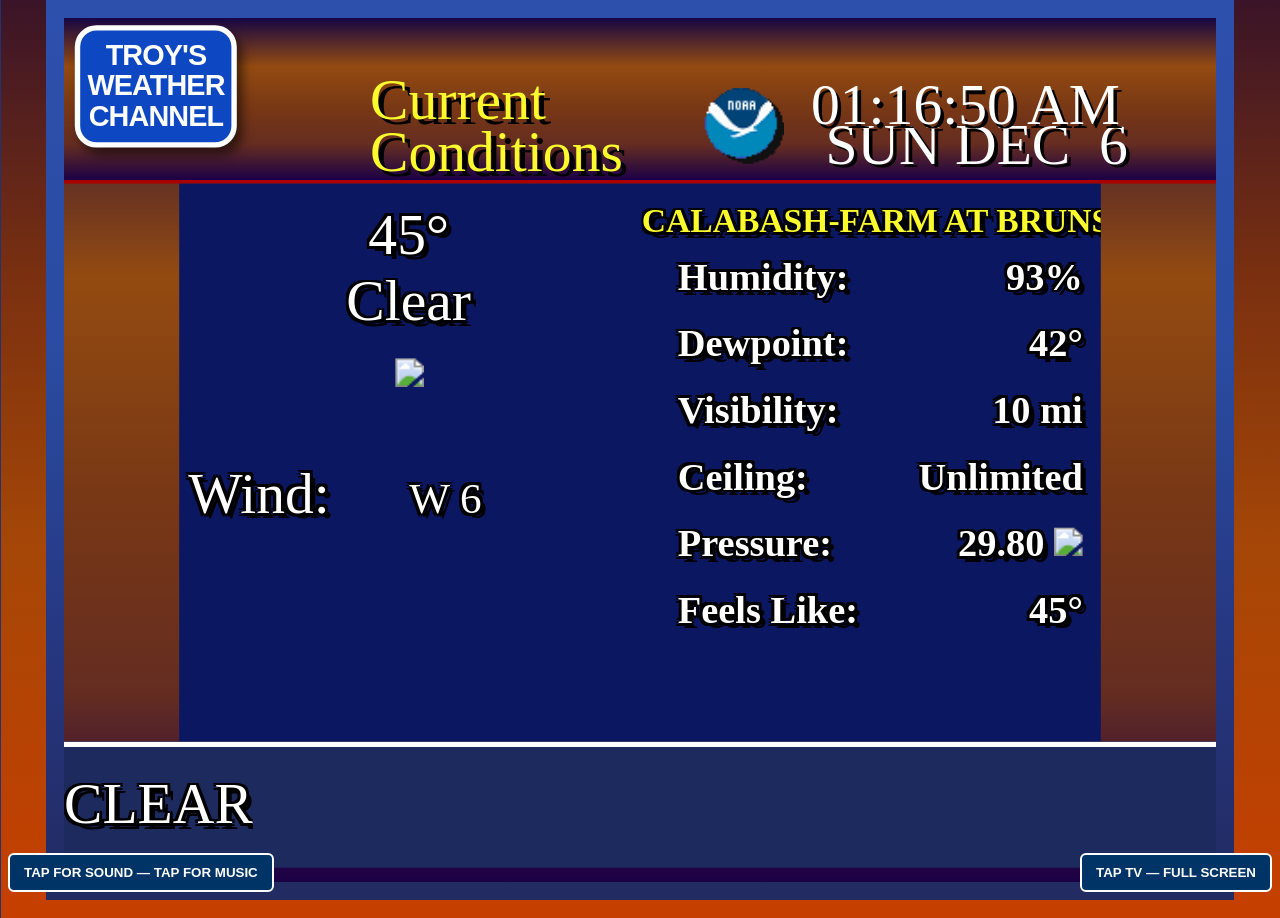
==== 4000-exact/index.html @ f4cda6a6 "Channel/Intl/stream + Battaglia refresh run 1289" ====
<!DOCTYPE html>

<html lang="en" xmlns="http://www.w3.org/1999/xhtml">

<head>
  <meta charset="utf-8" />
  <title>WeatherStar 4000+ International</title>
  <meta name="description" content="Web based WeatherStar 4000 simulator that reports current and forecast weather conditions plus a few extras!" />
  <meta name="keywords" content="WeatherStar 4000+" />
  <meta name="author" content="Michael Wood" />
  <meta name="application-name" content="WeatherStar 4000+ International" />
  <meta name="viewport" content="width=device-width,initial-scale=1">
  <meta name="apple-mobile-web-app-capable" content="yes" />
  <meta name="apple-mobile-web-app-status-bar-style" content="black-translucent" />
  <meta name="mobile-web-app-capable" content="yes" />
  <meta name="theme-color" content="#0B1861" />
  <link rel="manifest" href="manifest.json" />
  <link rel="icon" href="images/Logo192.png" />
  <script async defer src="https://buttons.github.io/buttons.js"></script>
  
  <!-- Leaflet -->
  <link rel="stylesheet" href="https://unpkg.com/leaflet@1.9.4/dist/leaflet.css"
     integrity="sha256-p4NxAoJBhIIN+hmNHrzRCf9tD/miZyoHS5obTRR9BMY="
  crossorigin=""/>
  <script src="https://unpkg.com/leaflet@1.9.4/dist/leaflet.js"
    integrity="sha256-20nQCchB9co0qIjJZRGuk2/Z9VM+kNiyxNV1lvTlZBo="
    crossorigin="">
      window.leaflet = L;
  </script>

  
  <link rel="stylesheet" type="text/css" href="styles/main.css?v=1251" />
  <script type="text/javascript" src="scripts/vendor/auto/jquery.js"></script>
  <script type="text/javascript" src="scripts/vendor/jquery.autocomplete.min.js"></script>
  <script type="text/javascript" src="scripts/vendor/auto/nosleep.js"></script>
  <script type="text/javascript" src="scripts/vendor/auto/swiped-events.js"></script>
  <script type="text/javascript" src="scripts/vendor/auto/suncalc.js"></script>
  <script type="module" src="scripts/modules/hazards.mjs"></script>
  <script type="module" src="scripts/modules/currentweatherscroll.mjs?v=precip21"></script>
  <script type="module" src="scripts/modules/currentweather.mjs?v=precip21"></script>
  <script type="module" src="scripts/modules/customweatherstation.mjs?v=windrule16"></script>
  <script type="module" src="scripts/modules/almanac.mjs"></script>
  <script type="module" src="scripts/modules/icons.mjs?v=skyicons-fair"></script>
  <script type="module" src="scripts/modules/extendedforecast.mjs?v=clearsunny23"></script>
  <script type="module" src="scripts/modules/hourly-graph.mjs"></script>
  <script type="module" src="scripts/modules/marine-forecast.mjs"></script>
  <script type="module" src="scripts/modules/aqi-forecast.mjs"></script>
  <script type="module" src="scripts/modules/hourly.mjs"></script>
  <script type="module" src="scripts/modules/latestobservations.mjs?v=lo-swaps2"></script>
  <script type="module" src="scripts/modules/localforecast.mjs?v=oneperpage23"></script>
  <script type="module" src="scripts/modules/radar.mjs"></script>
  <script type="module" src="scripts/modules/regionalforecast.mjs?v=calm2"></script>
  <script type="module" src="scripts/modules/travelforecast.mjs"></script>
  <script type="module" src="scripts/modules/progress.mjs"></script>
  <script type="module" src="scripts/modules/radar.mjs"></script>
  <script type="module" src="scripts/modules/settings.mjs"></script>
	<script type="module" src="scripts/index.mjs"></script>
	<!-- <script type="text/javascript" src="scripts/custom.js"></script> -->
  <!-- data -->
  <script type="text/javascript" src="scripts/data/travelcities.js"></script>
  <script type="text/javascript" src="scripts/data/regionalcities.js?v=calabash1"></script>
  <script type="text/javascript" src="scripts/data/stations.js"></script>

  <!-- <script type="text/javascript" src="scripts/custom.js"></script> -->

  

<!-- TICKER-LABEL-FIX -->
<style>
/* UPSTREAM FONTS: same original Star4000 families, from the upstream
   Pages site, since fonts/ was not pushed to Pages (binary). */
@font-face{font-family:"Star4000";src:url("https://mwood77.github.io/ws4kp-international/fonts/Star4000.woff") format("woff")}
@font-face{font-family:"Star4000 Large";src:url("https://mwood77.github.io/ws4kp-international/fonts/Star4000%20Large.ttf") format("truetype")}
@font-face{font-family:"Star4000 Extended";src:url("https://mwood77.github.io/ws4kp-international/fonts/Star4000%20Extended.woff") format("woff")}
@font-face{font-family:"Star4000 Small";src:url("https://mwood77.github.io/ws4kp-international/fonts/Star4000%20Small.woff") format("woff")}
@font-face{font-family:"Star4000 Large Compressed";src:url("https://mwood77.github.io/ws4kp-international/fonts/Star4000%20Large%20Compressed.woff") format("woff")}
@font-face{font-family:"Star 4 Radar";src:url("https://mwood77.github.io/ws4kp-international/fonts/Star%204%20Radar.woff") format("woff")}
/* TICKER-LABEL-FIX: full CALABASH-FARM AT BRUNSWICK visible, not clipped at bottom/right */
#txtScrollText{width:100%!important;max-width:none!important;overflow:visible!important;white-space:nowrap!important}
#divTwcBottom,#progress-html .bottom,#container .bottom{overflow:visible!important}
</style>
<!-- TICKER-BLUE -->
<style>
/* TICKER-BLUE: bottom ticker bar blue instead of black, white text */
.weather-display .scroll, .weather-display .scroll .fixed, #divTwcBottom { background: #0a5bd3 !important; color: #fff !important; }
/* TOP-ORANGE: top header bar orange like Troy's screenshot, not blue */
.weather-display .scroll .fixed .text-layer, .weather-display .scroll .fixed .text-content { background: #0a5bd3 !important; color: #fff !important; }
</style>
<!-- HOURLY-GRAPH-BLUE -->
<style>
/* HOURLY-GRAPH-BLUE: hourly graph panel blue */
#hourly-graph-html, .weather-display .main.hourly-graph, .hourly-graph .graph { background: #0a5bd3 !important; color: #fff !important; }
</style>
<!-- CLOCK-VISIBLE -->
<style>
/* CLOCK-VISIBLE: top clock white, not black, on dark background */
.weather-display .header .date-time, .weather-display .date-time { color: #fff !important; text-shadow: 3px 3px 0 #000 !important; }
</style>
<!-- GUSTS-VISIBLE -->
<style>
/* GUSTS-VISIBLE: gust line on farm main page must draw, not clip */
.custom-weather-station.main .wind-gusts { display: block !important; visibility: visible !important; font-size: 18pt !important; margin-top: 4px; }
</style>
<!-- GUSTS-NOT-CUT-OFF -->
<style>
/* GUSTS-NOT-CUT-OFF: shrink farm main icon so wind+gust fit inside the 310px main box, on phone too */
.custom-weather-station.main .icon { height: 70px !important; }
.custom-weather-station.main .icon img { max-height: 70px !important; }
.custom-weather-station.main .wind-container { margin-bottom: 2px !important; }
.custom-weather-station.main .wind-gusts { display: block !important; visibility: visible !important; font-size: 18pt !important; margin-top: 0 !important; }
</style>
<!-- INTERNATIONAL-MAIN-SCREEN (Troy Oct 31 19:48, same as Myrtle main screen) -->
<style>
/* Farm name: teal/cyan like Troy's reference screenshot (Sep 15 clean main page), screenshot size, in right col over Humidity, shifted left so full CALABASH-FARM AT BRUNSWICK shows top-right, not clipped */
.custom-weather-station.main .location{font-size:16pt !important; text-align:left !important; color:#FAFA2C !important; white-space:nowrap !important; line-height:1.2 !important; margin-bottom:6px !important; width:auto !important;}
.custom-weather-station.main .farm-name-over-humidity{font-size:14pt !important; color:#FAFA2C !important; text-align:left !important; white-space:nowrap !important; margin-bottom:8px !important; font-weight:bold !important; margin-left:0 !important; width:auto !important; max-width:100% !important; overflow:hidden !important;}

/* Gusts directly under wind speed number, same size, lined up under it */
.custom-weather-station.main .wind-container{display:block !important;}
.custom-weather-station.main .wind-container .wind{font-size:18pt !important; display:inline-block !important; width:45% !important; text-align:left !important;}
.custom-weather-station.main .wind-container .wind-label{display:inline-block !important; width:45% !important; text-align:left !important;}
.custom-weather-station.main .wind-container .wind-gusts{display:block !important; visibility:visible !important; font-size:18pt !important; margin-top:0 !important; margin-left:45% !important; text-align:left !important;}
</style>
<!-- MYRTLE-SKIN 2026-11-07 (v=6, STREAM-MATCH): International engine, Myrtle Beach / Weatherstar Channel look, pixel-matched to the YouTube 24/7 stream (youtube.com/live/VP7y4eGtYyw).
     Header: purple top, orange-maroon middle, purple bottom strip. Emblem: rounded royal-blue square, thick chunky compact white letters TROY'S / WEATHER / CHANNEL, fully visible. Body: stream dark navy. Ticker: dark navy, CYCLING (one condition at a time, changes every 12s), left-anchored. No scanlines, no music bar in kiosk. -->
<style>
/* stage: black surround, 4:3 panel, never sideways scroll in kiosk */
body{background:#000!important}
#divTwc{background:#000!important}
#container{position:relative}
/* LAYOUT 2026-11-09: the v=6 PANEL-FIT pinning lived here AND in compiled
   main.css AND in navigation.mjs — three copies fighting. The pin now lives
   in compiled main.css LAYOUT-FIX only (plus the inline styles
   navigation.mjs resize() sets); this inline copy is deleted. */
/* v=6 WINAMP: Webamp renders its player into a separate #webamp div on
   BODY, not inside #webamp-app — hiding #webamp-app alone left the bar
   showing at the top. Hide the real player root in kiosk (music still
   plays from TAP FOR SOUND / the player itself). */
html.farm-kiosk #webamp{display:none!important}
body.kiosk{overflow-x:hidden}
/* header: purple top -> orange/maroon middle -> purple bottom strip (stream, pixel-sampled). #divTwc #container-qualified so it beats exact main.css's own "Final theme" gradient (same 2-ID specificity, this <style> comes later). No overflow:hidden — that is what clipped the emblem. */
#divTwc #container .weather-display .header{background:linear-gradient(180deg,#150644 0%,#944B11 30%,#793815 55%,#652D21 78%,#1B0046 100%)!important;position:relative;overflow:visible;border-bottom:2px solid #a00}
#divTwc #container .weather-display .header .top,#divTwc #container .weather-display .header .bottom{color:#FAFA2C!important;text-shadow:3px 3px 0 #000!important}
#divTwc #container .weather-display .header .date-time{color:#fff!important;text-shadow:2px 2px 0 #000!important}
/* titles: chunky yellow, black shadow */
#divTwc #container .weather-display .header .title,#divTwc #container .weather-display .header .title.single,#divTwc #container .weather-display .header .title.dual{color:#FAFA2C!important;text-shadow:3px 3px 0 #000!important}
/* emblem (exact copy): the text emblem replaces the Logo3.png image inside .logo.
   Same sizing as the Channel copies: top:4px, 16px, ~68px tall, inside the 83px header. */
.weather-display .header .logo{top:4px!important;left:6px!important}
.weather-display .header .logo .twc-emblem{background:#0d47c2!important;border:3px solid #fff!important;border-radius:12px!important;box-shadow:3px 4px 6px rgba(0,0,0,.55)!important;padding:6px 4px!important;color:#fff!important;font-family:"Arial Narrow",Arial,sans-serif!important;font-size:16px!important;font-weight:900!important;line-height:1.05!important;letter-spacing:-.5px!important;text-align:center!important;white-space:nowrap!important}
/* content panels: stream dark navy */
#divTwc #container .weather-display .main{background:#0B1861!important}
/* ticker: stream dark navy, scrolling right-to-left, left-anchored, never truncated.
   .text-layer is the full-width box; the marquee sweeps it from off-screen right to off-screen left in 12s, matching the 12s frame interval. text-align:left puts the text at the layer's left edge so it enters the band immediately. */
#divTwc #container .weather-display .scroll,#divTwc #container .weather-display .scroll .fixed,#divTwcBottom{background:#1C2A5D!important;color:#fff!important}
.weather-display .scroll .fixed{text-align:left!important}
.weather-display .scroll .fixed .text-layer,.weather-display .scroll .fixed .text-content{background:#1C2A5D!important;color:#fff!important}
/* v=19 TICKER-RAISE (Troy 2026-11-08: the current-conditions text on the
   bottom ticker is still too low, cut off at the bottom on his TV. Measured
   live: .text-layer hangs from top:46-50% of the 70px bar with ~37px-tall
   text, so its bottom sits flush at the bar's bottom edge. Now the layer is
   vertically CENTRED in the bar (top 50% + translateY(-50%)), so the text
   has ~16px clear space above and below it on every frame, TV and phone,
   plain and ?tv=1. The bar's 10px top margin is also gone, so the whole bar
   sits 10px higher, fully inside the display. The red alert crawl reuses
   .text-layer, so it is centred the same way.) */
.weather-display .scroll .fixed .text-layer{top:50%;transform:translateY(-50%)}
#container .weather-display .scroll{margin-top:0!important}
/* radar: hide the location weather widget that overlaps the map centre */
#radar-html .custom-weather-marker,.custom-weather-marker{display:none!important}
/* v=6 KLTX LOOP RADAR (Troy: radar like his library RetroCast Current
   Radar): the NWS KLTX loop GIF itself — grey land, blue ocean, green/
   yellow echoes, county lines + city names baked in. Shown up close
   (cover crop on the coast) with the warning-legend bar and dBZ scale
   re-added as overlays so they stay visible at this crop. */
#radar-html .kltx-wrap{position:relative;width:100%;height:100%;overflow:hidden;background:#061c4c}
#radar-html .kltx-wrap img.kltx-loop{width:100%;height:100%;object-fit:cover;object-position:50% 62%;display:block}
#radar-html .kltx-warnbar{position:absolute;top:0;left:0;right:0;display:flex;gap:4px;padding:3px 6px;background:rgba(0,0,0,.78);font-family:Arial,sans-serif;font-size:11px;font-weight:700;line-height:1.2}
#radar-html .kltx-warnbar span{padding:2px 6px;color:#fff;white-space:nowrap}
#radar-html .kltx-warnbar .w-tornado{background:#e60000}
#radar-html .kltx-warnbar .w-svr{background:#f0e000;color:#000}
#radar-html .kltx-warnbar .w-flood{background:#00a000}
#radar-html .kltx-warnbar .w-marine{background:#e67e00}
#radar-html .kltx-tag{position:absolute;left:6px;bottom:42px;padding:3px 8px;background:rgba(2,16,53,.85);border:1px solid rgba(255,255,255,.4);color:#fff;font-family:Arial,sans-serif;font-size:13px;font-weight:700;text-shadow:1px 1px 0 #000}
#radar-html .kltx-scale{position:absolute;left:6px;right:6px;bottom:24px;display:flex;align-items:center;gap:6px;padding:2px 6px;background:rgba(2,16,53,.85);color:#fff;font-family:Arial,sans-serif;font-size:11px;font-weight:700}
#radar-html .kltx-scale i{flex:1;height:10px;background:linear-gradient(90deg,#00008b,#0000ff,#00ffff,#00ff00,#80ff00,#ffff00,#ff8000,#ff0000,#ff00ff,#800080)}
#radar-html .kltx-dbz{position:absolute;left:6px;right:6px;bottom:6px;display:flex;justify-content:space-between;padding:1px 6px;background:rgba(2,16,53,.85);color:#fff;font-family:Arial,sans-serif;font-size:9px;font-weight:700}
/* Latest Observations: full station names — the temp column starts at 230px, so the location gets 225px at 18pt (was 24pt/14 chars, truncated) */
.weather-display .latest-observations.main .observation-row .location{font-size:18pt!important;max-width:225px!important;overflow:hidden;text-overflow:ellipsis;white-space:nowrap}

/* v=8 TV-FILL (Troy 2026-11-07: the TV used to fill the whole screen; the
   v=5/v=6 1.6x scale cap shrank it to a sliver on a big TV — regression).
   On a wide (16:9) screen the app runs widescreen mode (854px design width
   = 640 + 107 + 107) and scales to fill. The wide side strips get the stream
   navy (the wide background image is not in the repo, so without this they
   would be black). border-box so the 854px width includes the side padding. */
body #divTwc.wide #container{box-sizing:border-box!important;background-color:#0B1861!important}

/* v=7 FARM-NAV (Troy 2026-11-07: arrows to step through all screens):
   big PREV / PAUSE / NEXT bar under the panel, like his library RetroCast.
   Text buttons — the upstream image nav buttons are missing from the repo
   (images/nav/ does not exist), so they render 0x0 and invisible. */
#farm-nav-bar{display:flex;gap:8px;width:100%;max-width:854px;margin:10px auto 0;padding:0 6px;box-sizing:border-box}
#farm-nav-bar button{flex:1!important;min-height:56px!important;font-family:Arial,sans-serif!important;font-size:26px!important;font-weight:900!important;letter-spacing:1px!important;color:#fff!important;background:#1C2A5D!important;border:3px solid #fff!important;border-radius:12px!important;cursor:pointer!important;text-shadow:2px 2px 0 #000!important;-webkit-tap-highlight-color:transparent!important}
#farm-nav-bar button:active{background:#0d47c2!important}
/* v=9 TV-CLEAN (Troy 2026-11-07: casting his phone to the TV shows the phone-only arrows AND the TAP FOR SOUND / FULL SCREEN buttons on the TV — the width-based hide cannot tell a cast phone from a phone). In TV mode (?tv=1 or ?arrows=off) hide EVERY control so the TV shows a clean broadcast picture: nav bar, sound button, fullscreen button. Clock, ticker, emblem and screens stay visible. */
html.farm-tv #farm-nav-bar,html.farm-tv #farm-sound-btn,html.farm-tv #farm-fullscreen-btn{display:none!important}
/* v=20 ARROWS STAY BIG (Troy 2026-11-08/09: "I want the arrows to show on
   my phone where I can click through the pages" — going big took them
   away). Fullscreen now targets the whole document (see
   farmToggleFullscreen), so the PREV/PAUSE/NEXT bar is inside the
   fullscreen element and stays visible and tappable while big; the panel
   scales to the height above it (84px reserve in navigation.mjs resize()).
   Sound + fullscreen buttons and the stock #divTwcBottom strip still hide
   while big. In ?tv=1 the bar stays hidden (farm-tv rule) and the TAP TV
   button stays hidden — the TV view is already the clean big screen. */
html.farm-big #farm-sound-btn,html.farm-big #farm-fullscreen-btn,html.farm-big #divTwcBottom{display:none!important}
/* v=10 EMULATOR-ONLY (Troy 2026-11-07: take off the browser top bar and the
   controls at the bottom — only the emulator itself on screen). In TV mode
   hide EVERYTHING outside the emulator panel: the settings/share/info
   sections below the panel, the search box, the Webamp slot, and any stray
   line break, so the page is the panel and nothing else. The panel itself
   (#divTwc) is never touched by this rule. */
html.farm-tv body > :not(#divTwc):not(script){display:none!important}
html.farm-tv body{margin:0!important}
/* v=11 TV-FIT (Troy 2026-11-07: for the TV - move the emblem down a hair more
   and raise the ticker text a little more so it all fits the TV screen
   perfectly). TV mode only, small nudges: emblem top 4px -> 8px (bottom
   ~76px, still inside the 83px header); ticker text-layer top 50% -> 46%
   (~3px up in the 70px band). Phone view unchanged. */
html.farm-tv .weather-display .header .logo{top:8px!important}
html.farm-tv .weather-display .scroll .fixed .text-layer{top:50%!important;transform:translateY(-50%)!important}
/* v=23 LOCAL FORECAST (Troy 2026-11-08: ONE period per screen, in bigger letters
   the size of the Almanac page — 24pt, line-height 40px, same as the shared
   .forecast rule and the Almanac text. Written out in paragraph form, period
   label in yellow caps on its own line, body in white mixed case. The shared
   .forecast rule uppercases everything, so this turns that off for this
   screen only. Supersedes the v=11 16pt rule, when 3 periods shared a screen. */
#local-forecast-html .forecast{font-size:24pt !important;line-height:40px !important;text-transform:none !important;min-height:0 !important}
#local-forecast-html .fc-label{color:#FAFA2C !important}
#local-forecast-html .fc-period{margin-bottom:10px !important}
#local-forecast-html .fc-period:last-child{margin-bottom:0 !important}
/* NOAA emblem image (Troy 2026-11-16) — see styles/main.css; the yellow NOAA text tag is removed. */
/* v=11 SUNSET-ORANGE EDGES (Troy 2026-11-08: the original WeatherStar 4000+ had
   sunset-orange edges around the screen — side strips + frame/body, all screens,
   all the time. Sampled from his screenshots 946_0_qa1h.jpg + 987_1_5ss8.png:
   dark maroon-purple at top fading to bright sunset orange at the bottom.
   The panel itself is unchanged; only the frame around it is orange. The body
   carries the one gradient so it runs seamless behind the panel; #divTwc and
   #divTwcBottom go transparent so it shows through. TV mode included. */
body, body.kiosk { background: linear-gradient(180deg, #3A1428 0%, #7A3010 30%, #A64707 60%, #C63F00 100%) !important; }
#divTwc, #divTwcBottom { background: transparent !important; }
html.farm-tv body { background: linear-gradient(180deg, #3A1428 0%, #7A3010 30%, #A64707 60%, #C63F00 100%) !important; }
/* v=12 ORANGE FRAME (Troy 2026-11-08: the orange was only on the body behind
   the panel — invisible on TV where the 854px widescreen panel filled
   edge-to-edge, and dark maroon at the top of the long phone page. Now the
   panel itself wears the sunset-orange gradient as a 10px frame on every
   screen, phone and TV, and the TV panel is 4:3 again so the orange body
   gradient shows as side bars. */
/* v=14 FRAME COLORS (Troy 2026-11-08, ref 1347_0_xih8.png: orange edges with
   blue around the other part — orange side bars flanking the panel, blue
   below it and at the top. The frame echoes it: its left/right edges are the
   sunset-orange gradient, its top/bottom edges are the screenshot's blue
   #233371. Blue caps are 2.5% of the 500px border box, wider than the 10px
   border, so the top/bottom edges read solid blue. */
/* v=17 BLUE EDGES AROUND THE ORANGE (Troy 2026-11-08, ref 1347_0_qc5v.png:
   "Blue edges around the orange" — in the screenshot the orange side bars are
   bordered by a blue edge band (bright blue #294EA9 fading to navy #222B62)
   between the orange and the navy panel. The panel's frame is now that blue
   edge on all four sides; the sunset-orange stays as the body side bars. */
#container{border:10px solid transparent!important;border-image:linear-gradient(180deg,#2E50AD 0%,#2A4BA0 40%,#26357E 75%,#222B62 100%) 1!important;}
/* v=13 NAVY PANEL (black strips on TV: main.css forces #container black, and
   the display's background image 404s so the black showed through wherever a
   screen paints nothing. The v=8 wide rule painted it navy only in wide
   mode; the 4:3 panel needs the same navy. Specificity (0,3,1) beats the
   black rule (0,2,1). */
body #divTwc:not(.wide) #container{background-color:#0B1861!important;}
/* v=15 WHITE TICKER LINE (Troy 2026-11-08: a thin white line at the very top
   of the ticker — a clean white line along the top edge of the bottom ticker
   bar, every screen, phone and TV. Render-tested 2026-11-08: an inset
   box-shadow on .scroll is covered by .fixed's own background, so it only
   shows as a faint blend (and nothing at TV scale). A ::after on .fixed
   paints above the ticker's text layers instead — solid white at phone scale
   and TV scale. 3px in design units so it reads solid after the 0.625x phone
   scale. .fixed stays visible in alert mode (only its background turns red),
   so the line stays on then too. */
#container .weather-display .scroll .fixed::after{content:"";position:absolute;top:0;left:0;right:0;height:3px;background:#fff;z-index:5;}
</style>

</head>

<body>
<script>
/* FARM PRESET (data only, no UI change): farm coordinates + gridpoint locality,
   so the original app auto-loads with no location box and no typing. */
try {
  localStorage.setItem('latLon', JSON.stringify({lat: 33.92, lon: -78.57}));
  localStorage.setItem('latLonQuery', 'Carolina Shores, NC');
  localStorage.setItem('settings-kiosk-checkbox', 'true');
  try { var _s = JSON.parse(localStorage.getItem('Settings') || '{}'); _s.windUnits = 4; _s.temperatureUnits = 2; _s.distanceUnits = 2; _s.pressureUnits = 2; _s.kiosk = true; /* FARM KIOSK 2026-11-07: the kiosk Setting is non-sticky and reads Settings.kiosk, but the old preset wrote a standalone settings-kiosk-checkbox key nothing reads, so the kiosk class was never added and Webamp/search stayed visible. Force kiosk on here, every load. */ localStorage.setItem('Settings', JSON.stringify(_s)); } catch(e) {}
  try { document.body.classList.add('kiosk'); } catch(e) {}
  try { if (new URLSearchParams(location.search).get('kiosk') === 'true') document.documentElement.classList.add('farm-kiosk'); } catch(e) {}
  localStorage.setItem('display-enabled: custom-weather-station', 'true');
  // FARM-FIRST: the PWS display is disabled by default in the original
  // app (defaultEnabled=false), so on a fresh Pages load its checkbox
  // is unchecked and the farm screen never loads. Enable it before
  // any module registers its checkbox (modules are deferred).
  localStorage.setItem('display-enabled: custom-weather-station', 'true');
} catch(e) {}
</script>



  <div id="divQuery">
		<input id="txtAddress" type="text" value="" placeholder="Zip or City, State" />
		<div class="buttons">
			<button id="btnGetGps" type="button" title="Get GPS Location"><img src="images/nav/ic_gps_fixed_black_18dp_1x.png" class="light"/>
				<img src="images/nav/ic_gps_fixed_white_18dp_1x.png" class="dark"/>
			</button>
			<button id="btnGetLatLng" type="submit">GO</button>
			<button id="btnClearQuery" type="reset">Reset</button>
		</div>
  </div>
  <div id="version" style="display:none">
    12.1.0
  </div>

  <div id="divTwc">
    <div id="container">
      <div id="loading" width="640" height="480">
        <div>
          <div class="title">WeatherStar 4000+ (Intl)</div>
					<div class="version">v12.1.0</div>
          <div class="instructions">Enter your location above to continue</div>
        </div>
      </div>
      <div id="progress-html" class="weather-display">
        <div class="header">
	
		<div class="logo"><div class="twc-emblem">TROY'S<br>WEATHER<br>CHANNEL</div></div>
		<img class="noaa-logo" src="[data-uri]" alt="NOAA">
	
	
		<div class="title dual" id="dualTitle">
			<div class="top" id="topTitle">
				WeatherStar
			</div>
			<div class="bottom" id="bottomTitle">
				v12.1.0 (Itl)
			</div>
					
</div>
		
				
					<div class="date-time date"></div>
					<div class="date-time time"></div>
					
						
</div>
<div class="main has-box progress">
  <div class="container">
    <div class="item template">
      <div class="name">Current Conditions</div>
      <div class="links loading">
        <div class="loading">Loading</div>
        <div class="press-here">Press Here</div>
        <div class="failed">Failed</div>
        <div class="no-data">No Data</div>
        <div class="disabled">Disabled</div>
        <div class="retrying">Retrying</div>
      </div>
    </div>
  </div>
</div>
<div class="scroll">
  <div class="progress-bar-container show">
    <div class="progress-bar"></div>
    <div class="cover"></div>
  </div>
</div>
      </div>
      <div id="hourly-html" class="weather-display">
        <div class="header">
	
		<div class="logo"><div class="twc-emblem">TROY'S<br>WEATHER<br>CHANNEL</div></div>
		<img class="noaa-logo" src="[data-uri]" alt="NOAA">
	
	
			<div class="title single">
				Hourly Forecast
						
</div>
			
				
					<div class="date-time date"></div>
					<div class="date-time time"></div>
					
						
</div>
	<div class="main has-scroll hourly">
		<div class="column-headers">
			<div class="temp">TEMP</div>
			<div class="like">LIKE</div>
			<div class="wind">WIND</div>
		</div>
		<div class="hourly-lines">
			<div class="hourly-row template">
				<div class="hour"></div>
				<div class="icon"><img /></div>
				<div class="temp"></div>
				<div class="like"></div>
				<div class="wind"></div>
			</div>
		</div>
	</div>
	<div class="scroll">
	<div class="scrolling template"></div>
	<div class="fixed"></div>
</div>
      </div>
      <div id="hourly-graph-html" class="weather-display">
        <div class="header">
	
		<div class="logo"><div class="twc-emblem">TROY'S<br>WEATHER<br>CHANNEL</div></div>
		<img class="noaa-logo" src="[data-uri]" alt="NOAA">
	
	
			<div class="title single">
				Hourly Graph
						
</div>
			
				
						<div class="date-time date"></div>
						<div class="date-time time"></div>
						<div class="right"></div>
					
						
</div>
<div class="main has-scroll hourly-graph">
		<div class="top-right template ">
			<div class="temperature">Temperature</div>
			<div class="cloud">Cloud %</div>
			<div class="rain">Precip %</div>
		</div>
		<div class="y-axis">
			<div class="label l-1">75</div>
			<div class="label l-2">65</div>
			<div class="label l-3">55</div>
		</div>
		<div class="chart">
			<img id="chart-area"></img>
		</div>
		<div class="x-axis">
			<div class="label l-1">12a</div>
			<div class="label l-2">6a</div>
			<div class="label l-3">12p</div>
			<div class="label l-4">6p</div>
			<div class="label l-5">12a</div>
		</div>
	</div>
	<div class="scroll">
	<div class="scrolling template"></div>
	<div class="fixed"></div>
</div>
      </div>
      <div id="travel-html" class="weather-display">
        <div class="header">
	
		<div class="logo"><div class="twc-emblem">TROY'S<br>WEATHER<br>CHANNEL</div></div>
		<img class="noaa-logo" src="[data-uri]" alt="NOAA">
	
	
		<div class="title dual" id="dualTitle">
			<div class="top" id="topTitle">
				Travel Forecast
			</div>
			<div class="bottom" id="bottomTitle">
				For 
			</div>
					
</div>
		
				
					<div class="date-time date"></div>
					<div class="date-time time"></div>
					
						
</div>
<div class="main has-scroll travel">
  <div class="column-headers">
    <div class="temp low">LOW</div>
    <div class="temp high">HIGH</div>
  </div>
  <div class="travel-lines">
    <div class="travel-row template">
      <div class="city"></div>
      <div class="icon"><img /></div>
      <div class="temp low"></div>
      <div class="temp high"></div>
    </div>
  </div>
</div>
<div class="scroll">
	<div class="scrolling template"></div>
	<div class="fixed"></div>
</div>
      </div>
      <div id="current-weather-html" class="weather-display">
        <div class="header">
	
		<div class="logo"><div class="twc-emblem">TROY'S<br>WEATHER<br>CHANNEL</div></div>
		<img class="noaa-logo" src="[data-uri]" alt="NOAA">
	
	
		<div class="title dual" id="dualTitle">
			<div class="top" id="topTitle">
				Current
			</div>
			<div class="bottom" id="bottomTitle">
				Conditions
			</div>
					
</div>
		
				
					<div class="date-time date"></div>
					<div class="date-time time"></div>
					
						
</div>
	<div class="main has-scroll has-box current-weather">
		<div class="weather template">
			<div class="left col">
				<div class="temp center"></div>
				<div class="condition center"></div>
				<div class="icon center"><img src="" /></div>
				<div class="wind-container">
					<div class="wind-label">Wind:</div>
					<div class="wind"></div>
				</div>
				<div class="wind-gusts"></div>
			</div>
			<div class="right col">
				<div class="location"></div>
				<div class="row">
					<div class="label">Humidity:</div>
					<div class="humidity value"></div>
				</div>
				<div class="row">
					<div class="label">Dewpoint:</div>
					<div class="dewpoint value"></div>
				</div>
				<div class="row">
					<div class="label">Ceiling:</div>
					<div class="ceiling value"></div>
				</div>
				<div class="row">
					<div class="label">Visibility:</div>
					<div class="visibility value"></div>
				</div>
				<div class="row">
					<div class="label">Pressure:</div>
					<div class="pressure value"></div>
				</div>
				<div class="row">
					<div class="label">Cloud Cover:</div>
					<div class="cloud value"></div>
				</div>
				<div class="row">
					<div class="label">Feels Like:</div>
					<div class="feels-like value"></div>
				</div>
				<div class="row">
					<div class="heat-index-label label"></div>
					<div class="heat-index value"></div>
				</div>
			</div>
		</div>
	</div>
	<div class="scroll">
	<div class="scrolling template"></div>
	<div class="fixed"></div>
</div>
      </div>
      <div id="local-forecast-html" class="weather-display">
        <div class="header">
	
		<div class="logo"><div class="twc-emblem">TROY'S<br>WEATHER<br>CHANNEL</div></div>
		<img class="noaa-logo" src="[data-uri]" alt="NOAA">
	
	
		<div class="title dual" id="dualTitle">
			<div class="top" id="topTitle">
				Local
			</div>
			<div class="bottom" id="bottomTitle">
				Forecast
			</div>
			
		</div>
		
				
					<div class="date-time date"></div>
					<div class="date-time time"></div>
					
						
</div>
	<div class="main has-scroll has-box local-forecast">
		<div class="container">
			<div class="forecasts">
				<div class="forecast template">
					<div class="text">
					</div>
				</div>
			</div>
		</div>
	</div>
	<div class="scroll">
	<div class="scrolling template"></div>
	<div class="fixed"></div>
</div>
      </div>
      <div id="latest-observations-html" class="weather-display">
        <div class="header">
	
		<div class="logo"><div class="twc-emblem">TROY'S<br>WEATHER<br>CHANNEL</div></div>
		<img class="noaa-logo" src="[data-uri]" alt="NOAA">
	
	
		<div class="title dual" id="dualTitle">
			<div class="top" id="topTitle">
				Latest
			</div>
			<div class="bottom" id="bottomTitle">
				Observations
			</div>
					
</div>
		
				
					<div class="date-time date"></div>
					<div class="date-time time"></div>
					
						
							
</div>
	<div class="main has-scroll latest-observations has-box">
		<div class="container">
			<div class="column-headers">
				<div class="temp english">&deg;F</div>
				<div class="temp metric">&deg;C</div>
				<div class="weather">Weather</div>
				<div class="wind">Wind</div>
			</div>
			<div class="observation-lines">
				<div class="observation-row template">
					<div class="location"></div>
					<div class="temp"></div>
					<div class="weather"></div>
					<div class="wind"></div>
				</div>
			</div>
		</div>
	</div>
	<div class="scroll">
	<div class="scrolling template"></div>
	<div class="fixed"></div>
</div>
      </div>
      <div id="regional-forecast-html" class="weather-display">
        <div class="header">
	
		<div class="logo"><div class="twc-emblem">TROY'S<br>WEATHER<br>CHANNEL</div></div>
		<img class="noaa-logo" src="[data-uri]" alt="NOAA">
	
	
		<div class="title dual" id="dualTitle">
			<div class="top" id="topTitle">
				Regional
			</div>
			<div class="bottom" id="bottomTitle">
				Observations
			</div>
					
</div>
		
				
					<div class="date-time date"></div>
					<div class="date-time time"></div>
					
						
</div>
	<div class="main has-scroll regional-forecast">
		<div class="map"><img src="images/Basemap2.png" /></div>
		<div class="location-container">
			<div class="location template">
				<div class="icon">
					<img src="" />
				</div>
				<div class="city"></div>
				<div class="temp"></div>
				<div class="wind"></div>
			</div>
		</div>
	</div>
	<div class="scroll">
	<div class="scrolling template"></div>
	<div class="fixed"></div>
</div>
      </div>
      <div id="almanac-html" class="weather-display">
        <div class="header">
	
		<div class="logo"><div class="twc-emblem">TROY'S<br>WEATHER<br>CHANNEL</div></div>
		<img class="noaa-logo" src="[data-uri]" alt="NOAA">
	
	
			<div class="title single">
				Almanac
						
</div>
			
				
					<div class="date-time date"></div>
					<div class="date-time time"></div>
					
						
</div>
<div class="main has-scroll almanac">
  <div class="sun">
    <div class="days">
      <div class="day"></div>
      <div class="day day-1">Monday</div>
      <div class="day day-2">Tuesday</div>
    </div>
    <div class="times times-1">
      <div class="name">Sunrise:</div>
      <div class="sun-time rise-1">6:24 am</div>
      <div class="sun-time rise-2">6:25 am</div>
    </div>
    <div class="times times-2">
      <div class="name">Sunset:</div>
      <div class="sun-time set-1">6:24 am</div>
      <div class="sun-time set-2">6:25 am</div>
    </div>
  </div>
  <div class="moon">
    <div class="title">Moon Data:</div>
    <div class="days">
      <div class="day template">
        <div class="type"></div>
        <div class="icon"><img /></div>
        <div class="date"></div>
      </div>
    </div>
  </div>
</div>
<div class="scroll">
	<div class="scrolling template"></div>
	<div class="fixed"></div>
</div>
      </div>
      <div id="extended-forecast-html" class="weather-display">
        <div class="header">
	
		<div class="logo"><div class="twc-emblem">TROY'S<br>WEATHER<br>CHANNEL</div></div>
		<img class="noaa-logo" src="[data-uri]" alt="NOAA">
	
	
		<div class="title dual" id="dualTitle">
			<div class="top" id="topTitle">
				Extended
			</div>
			<div class="bottom" id="bottomTitle">
				Forecast
			</div>
					
</div>
		
				
					<div class="date-time date"></div>
					<div class="date-time time"></div>
					
						
</div>
<div class="main has-scroll extended-forecast">
  <div class="day-container">
    <div class="day template">
      <div class="date"></div>
      <div class="icon">
        <img src="" />
      </div>
      <div class="condition"></div>
      <div class="temperatures">
        <div class="temperature-block lo">
          <div class="label">Lo</div>
          <div class="value value-lo"></div>
        </div>
        <div class="temperature-block hi">
          <div class="label">Hi</div>
          <div class="value value-hi"></div>
        </div>
      </div>
    </div>
  </div>
</div>
<div class="scroll">
	<div class="scrolling template"></div>
	<div class="fixed"></div>
</div>
      </div>
      <div id="radar-html" class="weather-display">
        <div class="header">
	<div class="logo"><div class="twc-emblem">TROY'S<br>WEATHER<br>CHANNEL</div></div>
	<img class="noaa-logo" src="[data-uri]" alt="NOAA">
	<div class="title dual">
		<div class="top">
			Local
		</div>
		<div class="bottom">
			Radar
		</div>
				
</div>
	<div class="right">
		<div class="precip">
			<div class="precip-header">PRECIP</div>
			<div class="scale">
				<div class="text">Light</div>
				<div class="scale-table">
					<div class="box box-1"></div>
					<div class="box box-2"></div>
					<div class="box box-3"></div>
					<div class="box box-4"></div>
					<div class="box box-5"></div>
					<div class="box box-6"></div>
					<div class="box box-7"></div>
					<div class="box box-8"></div>
				</div>
				<div class="text">Heavy</div>
			</div>
			<div class="time"></div>
		</div>
	</div>
</div>

<div class="main radar">
	<div class="container">
		 <div id="map"></div>
	</div>
</div>
      </div>
      <div id="hazards-html" class="weather-display">
        <img class="noaa-logo" src="[data-uri]" alt="NOAA">
        	<div class="main has-scroll hazards no-header">
		<div class="hazard-lines">
			<div class="hazard template">
				<div class="hazard-text"></div>
			</div>
		</div>
	</div>
	<div class="scroll">
	<div class="scrolling template"></div>
	<div class="fixed"></div>
</div>
      </div>
      <div id="marine-forecast-html" class="weather-display">
        <div class="header">
	
		<div class="logo"><div class="twc-emblem">TROY'S<br>WEATHER<br>CHANNEL</div></div>
		<img class="noaa-logo" src="[data-uri]" alt="NOAA">
	
	
			<div class="title single">
				Marine Forecast
						
</div>
			
				
					<div class="date-time date"></div>
					<div class="date-time time"></div>
					
						
</div>
<div class="main has-scroll marine-forecast">
    <div class="advisory-container">
        <div class="advisory template">  
            <div class="message"></div>
        </div>
    </div>

    <div class="title-and-day-container">
        <div class="api-failure-container">
            <div class="message">MARINE API FAILURE</div>
        </div>
        <div class="title-container">
            <div class="title">WINDS:</div>
            <div class="title seas">SEAS:</div>
        </div>
        <div class="day-container">
            <div class="day template">  
                <div class="date"></div>
                <div class="wind-direction"></div>
                <div class="wind-speed"></div>
    
                <div class="wave-container">
                    <div class="wave-height"></div>
                    <div class="wave-icon">
                        <img src="" />
                    </div>
                    <div class="wave-condition"></div>
                </div>
            </div>
        </div>
    </div>
</div>
<div class="scroll">
	<div class="scrolling template"></div>
	<div class="fixed"></div>
</div>
      </div>
      <div id="aqi-forecast-html" class="weather-display">
        <div class="header">
	
		<div class="logo"><div class="twc-emblem">TROY'S<br>WEATHER<br>CHANNEL</div></div>
		<img class="noaa-logo" src="[data-uri]" alt="NOAA">
	
	
		<div class="title dual" id="dualTitle">
			<div class="top" id="topTitle">
				Air Quality
			</div>
			<div class="bottom" id="bottomTitle">
				Today
			</div>
					
</div>
		
				
					<div class="date-time date"></div>
					<div class="date-time time"></div>
					
						
</div>
<div class="main has-scroll aqi-forecast">

    <div class="ratings-container">
        <div class="rating">HAZARDOUS</div>
        <div class="rating">VERY UNHEALTHY</div>
        <div class="rating">UNHEALTHY</div>
        <div class="rating">GOOD</div>
    </div>

    <div class="api-failure-container">
        <div class="message">AQI FAILURE</div>
    </div>

    <div class="aqi-container">
        <div class="aqi template">
            <div class="title-container">
                <div class="aqi-location title"></div>
            </div>
    
            <div class="value-container">
                <div class="aqi-index title"></div>
            </div>
    
            <div class="bar-container">
                <div class="chart">
                    <img id="chart-area"></img>
                </div>
            </div>
        </div>
    </div>

</div>
<div class="scroll">
	<div class="scrolling template"></div>
	<div class="fixed"></div>
</div>

      </div>
      <div id="custom-weather-station-html" class="weather-display">
        <div class="header">
	
		<div class="logo"><div class="twc-emblem">TROY'S<br>WEATHER<br>CHANNEL</div></div>
		<img class="noaa-logo" src="[data-uri]" alt="NOAA">
	
	
		<div class="title dual" id="dualTitle">
			<div class="top" id="topTitle">
				Current
			</div>
			<div class="bottom" id="bottomTitle">
				Conditions
			</div>
					
</div>
		
				
					<div class="date-time date"></div>
					<div class="date-time time"></div>
					
						
</div>
	<div class="main has-scroll has-box custom-weather-station">

		<div class="no-data-failure-container">
			<div class="message">NO DATA</div>
		</div>
			
		<div class="weather template">
			<div class="left col">
				<div class="temp center"></div>
				<div class="condition center"></div>
				<div class="icon center"><img src="" /></div>
				<div class="wind-container">
					<div class="wind-label">Wind:</div>
					<div class="wind"></div>
					<div class="wind-gusts"></div>
				</div>
			</div>
			<div class="right col">
				<div class="location farm-name-over-humidity"></div>
				<div class="row">
					<div class="label">Humidity:</div>
					<div class="humidity value"></div>
				</div>
				<div class="row">
					<div class="label">Dewpoint:</div>
					<div class="dewpoint value"></div>
				</div>
				<div class="row">
					<div class="label">Visibility:</div>
					<div class="visibility value"></div>
				</div>
				<div class="row">
					<div class="label">Ceiling:</div>
					<div class="ceiling value"></div>
				</div>
				<div class="row">
					<div class="label">Pressure:</div>
					<div class="pressure value"></div>
				</div>
				<div class="row">
					<div class="label">Feels Like:</div>
					<div class="feels-like value"></div>
				</div>
				<div class="row">
					<div class="heat-index-label label"></div>
					<div class="heat-index value"></div>
				</div>
			</div>
		</div>
	</div>
	<div class="scroll">
	<div class="scrolling template"></div>
	<div class="fixed"></div>
</div>
      </div>
    </div>
    <div id="divTwcBottom">
      <div id="divTwcBottomLeft">
        <img id="NavigateMenu" class="navButton" src="images/nav/ic_menu_white_24dp_2x.png" title="Menu" />
        <img id="NavigatePrevious" class="navButton" src="images/nav/ic_skip_previous_white_24dp_2x.png" title="Previous" />
        <img id="NavigateNext" class="navButton" src="images/nav/ic_skip_next_white_24dp_2x.png" title="Next" />
        <img id="NavigatePlay" class="navButton" src="images/nav/ic_play_arrow_white_24dp_2x.png" title="Play" />
      </div>
      <div id="divTwcBottomMiddle">
        <img id="NavigateRefresh" class="navButton" src="images/nav/ic_refresh_white_24dp_2x.png" title="Refresh" />
      </div>
      <div id="divTwcBottomRight">
        <img id="ToggleMusic" class="navButton" src="images/nav/ic_volume_off_white_24dp_2x.png" title="Toggle Music" />
        <img id="ToggleFullScreen" class="navButton" src="images/nav/ic_fullscreen_white_24dp_2x.png" title="Enter Fullscreen" />
      </div>
    </div>
  </div>

  <!-- FARM-NAV v=7 (Troy 2026-11-07): big PREV / PAUSE / NEXT bar under the panel, like his library RetroCast. Text buttons — the stock image nav buttons are missing from the repo so they render invisible. -->
  <div id="farm-nav-bar" role="navigation" aria-label="Screen navigation">
    <button type="button" id="farm-nav-prev" aria-label="Previous screen">&#8249; PREV</button>
    <button type="button" id="farm-nav-pause" aria-label="Pause or resume the cycle">&#10074;&#10074; PAUSE</button>
    <button type="button" id="farm-nav-next" aria-label="Next screen">NEXT &#8250;</button>
  </div>

  <br />
  <!-- <div class="experimental-features">
    You've enabled experimental features, you may encounter bugs or weird behavior!
  </div> -->

  <div class="info">
    <a class="github-button" href="https://github.com/mwood77/ws4kp-international" data-color-scheme="no-preference: dark_dimmed; light: light; dark: dark;" data-icon="octicon-star" data-size="large" data-show-count="true" aria-label="Star mwood77/ws4kp-international on GitHub">Star</a>
    <a class="github-button" href="https://github.com/mwood77/ws4kp-international/fork" data-color-scheme="no-preference: dark_dimmed; light: light; dark: dark;" data-icon="octicon-repo-forked" data-size="large" data-show-count="true" aria-label="Fork mwood77/ws4kp-international on GitHub">Fork</a>
    <!-- <a class="github-button" href="https://github.com/mwood77" data-color-scheme="no-preference: dark_dimmed; light: light; dark: dark;" data-size="large" data-show-count="true" aria-label="Follow @mwood77 on GitHub">Follow @mwood77</a> -->
    <a class="github-button" href="https://github.com/mwood77/ws4kp-international/issues" data-color-scheme="no-preference: dark_dimmed; light: light; dark: dark;" data-icon="octicon-issue-opened" data-size="large" data-show-count="true" aria-label="Issue mwood77/ws4kp-international on GitHub">Issue</a>
    <a class="github-button" href="https://github.com/sponsors/mwood77" data-color-scheme="no-preference: dark_dimmed; light: light; dark: dark;" data-icon="octicon-heart" data-size="large" aria-label="Sponsor @mwood77 on GitHub">Sponsor</a>
  </div>

  <div style="height: 50px; width:400px" id="webamp-app"></div>

  <div class="info">
    This is a simulation of The Weather Channel's (TWC) WeatherStar 4000+
    <br />
    <br />
    Background info, linking, Q&A, other uses, and questions?<br />
    - <a href="https://github.com/mwood77/ws4kp-international#weatherstar-4000-international" target="_blank">Check the readme</a>
  </div>

  <div class="info">
    <br />
    Resources & data provided by:<br />
    <div style="display: flex; gap: 2em; flex-wrap: wrap;">
      <div>
        - <a href="https://open-meteo.com/en/docs" target="_blank">Open Meteo</a> <br />
        - <a href="https://archive.org/details/weatherscancompletecollection" target="_blank">Internet Archive</a><br />
        - <a href="https://twcclassics.com/" target="_blank">TWC Classics</a><br />
        - <a href="https://leafletjs.com/" target="_blank">Leaflet</a><br />
      </div>
      <div>
        - <a href="https://www.openstreetmap.org/" target="_blank">OpenStreetMap</a><br />
        - <a href="https://www.esri.com/" target="_blank">ESRI</a><br />
        - <a href="https://www.rainviewer.com/api.html" target="_blank">Rainviewer</a><br />
      </div>
    </div>
  </div>

  <div class='heading'>Selected displays</div>
  <div id='enabledDisplays'>

  </div>

	<div class='heading'>Settings</div>
	<div id='settings'>
	</div>

	<div class='heading'>Sharing</div>
	<div class='info'>
		<a href='' id='share-link'>Copy Permalink</a> <span id="share-link-copied">Link copied to clipboard!</span>
		<div id="share-link-instructions">
			Copy this long URL:
			<input type='text' id="share-link-url"></div>
		</div>
	</div>

	<div class='heading'>Forecast Information</div>
  <div id="divInfo">
    Location: <span id="spanCity"></span> <span id="spanState"></span><br />
  </div>

  <div id="divRefresh">
    Last Update: <span id="spanLastRefresh">(None)</span><br />
    <input id="chkAutoRefresh" name="chkAutoRefresh" type="checkbox" /><label id="lblRefreshCountDown" for="chkAutoRefresh">Auto Refresh: <span id="spanRefreshCountDown">--:--</span></label>
  </div>

  <div class='heading'>Personal Weather Station Information</div>
  <div id="divInfo">
    Station Id: <span id="customSpanStationId"></span><br />
    Last Update: <span id="customSpanLastRefresh">(None)</span><br />
  </div>

  <script type="module">
      import Webamp from "https://unpkg.com/webamp@next";
      /* v=13 CHRISTMAS MUSIC (Troy 2026-11-15 — same December-only set as the
         TAP FOR SOUND block below; the Winamp bar is hidden in kiosk, this
         keeps its playlist in step anyway. In January the regular 26 tracks
         return automatically — no manual revert needed. */
      const christmasTracksWebamp = [
          {
            metaData: {
              artist: "Nargo",
              title: "Christmas Jazz",
            },
            url: "https://archive.org/download/jamendo-384111/01-1708547-Nargo-Christmas%20Jazz.mp3",
            duration: 154
          },
          {
            metaData: {
              artist: "Bulbasound",
              title: "Christmas Jazz Holiday",
            },
            url: "https://archive.org/download/jamendo-589723/01-2223130-Bulbasound-Christmas%20Jazz%20Holiday.mp3",
            duration: 162
          },
          {
            metaData: {
              artist: "Bulbasound",
              title: "Jazz Christmas Eve",
            },
            url: "https://archive.org/download/jamendo-616462/01-2281670-Bulbasound-Jazz%20Christmas%20Eve.mp3",
            duration: 148
          },
          {
            metaData: {
              artist: "ArtareaStudio",
              title: "Jingle Bells (Instrumental Jazz)",
            },
            url: "https://archive.org/download/jamendo-501749/01-1984171-ArtareaStudio-Jingle%20Bells%20_Instrumental%20Jazz_.mp3",
            duration: 156
          },
        ];

      const webamp = new Webamp({    
          windowLayout: {
            main: {
              position: { top: 20, left: 0 },
              shadeMode: true,
            },
            playlist: {
              position: { top: 30, left: 0 },
              shadeMode: true,
              closed: false,
            },
          }, 
          availableSkins: [
            {
              url: "https://archive.org/cors/winampskin_Green-Dimension-V2/Green-Dimension-V2.wsz",
              name: "Green Dimension V2",
            },
            {
              url: "https://archive.org/cors/winampskin_mac_os_x_1_5-aqua/mac_os_x_1_5-aqua.wsz",
              name: "Mac OSX v1.5 (Aqua)",
            },
        ],
        initialTracks: (new Date().getMonth() === 11 ? christmasTracksWebamp : [
          {
            metaData: {
              artist: "Trammell Starks",
              title: "Fair Weather",
            },
            url: "/music/01%20Fair%20Weather.mp3",
            duration: 264
          },
          {
            metaData: {
              artist: "Trammell Starks",
              title: "Lazy Days",
            },
            url: "https://ia802804.us.archive.org/26/items/weatherscancompletecollection/01%20Lazy%20Days.mp3",
            duration: 313
          },
          {
            metaData: {
              artist: "Trammell Starks",
              title: "Beach Frolic",
            },
            url: "https://archive.org/download/weatherscancompletecollection/02%20Beach%20Frolic.mp3",
            duration: 292
          },
          {
            metaData: {
              artist: "Trammell Starks",
              title: "Good Ole Days",
            },
            url: "https://ia802804.us.archive.org/26/items/weatherscancompletecollection/02%20Good%20Ole%20Days.mp3",
            duration: 278
          },
          {
            metaData: {
              artist: "Trammell Starks",
              title: "Jumpin'",
            },
            url: "https://ia802804.us.archive.org/26/items/weatherscancompletecollection/03%20Jumpin_.mp3",
            duration: 300
          },
          {
            metaData: {
              artist: "Trammell Starks",
              title: "Winter Tundra",
            },
            url: "https://archive.org/download/weatherscancompletecollection/03%20Winter%20Tundra.mp3",
            duration: 284
          },
          {
            metaData: {
              artist: "Trammell Starks",
              title: "Life",
            },
            url: "https://archive.org/download/weatherscancompletecollection/04%20Life.mp3",
            duration: 251
          },
          {
            metaData: {
              artist: "Trammell Starks",
              title: "Rainy Days",
            },
            url: "https://archive.org/download/weatherscancompletecollection/04%20Rainy%20Days.mp3",
            duration: 206
          },
          {
            metaData: {
              artist: "Trammell Starks",
              title: "Easy Times",
            },
            url: "https://archive.org/download/weatherscancompletecollection/05%20Easy%20Times.mp3",
            duration: 258
          },
          {
            metaData: {
              artist: "Trammell Starks",
              title: "Midnight Cruise",
            },
            url: "https://archive.org/download/weatherscancompletecollection/05%20Midnight%20Cruise.mp3",
            duration: 204
          },
          {
            metaData: {
              artist: "Trammell Starks",
              title: "Evening",
            },
            url: "https://archive.org/download/weatherscancompletecollection/06%20Evening.mp3",
            duration: 251
          },
          {
            metaData: {
              artist: "Trammell Starks",
              title: "Tropical Breeze",
            },
            url: "https://archive.org/download/weatherscancompletecollection/06%20Tropical%20Breeze.mp3",
            duration: 252
          },
          {
            metaData: {
              artist: "Trammell Starks",
              title: "Going Home",
            },
            url: "https://archive.org/download/weatherscancompletecollection/07%20Going%20Home.mp3",
            duration: 275
          },
          {
            metaData: {
              artist: "Trammell Starks",
              title: "Smooth Sailing",
            },
            url: "https://archive.org/download/weatherscancompletecollection/07%20Smooth%20Sailing.mp3",
            duration: 253
          },
          {
            metaData: {
              artist: "Trammell Starks",
              title: "A New Day",
            },
            url: "https://archive.org/download/weatherscancompletecollection/08%20A%20New%20Day.mp3",
            duration: 274
          },
          {
            metaData: {
              artist: "Trammell Starks",
              title: "Brighter Days",
            },
            url: "https://archive.org/download/weatherscancompletecollection/08%20Brighter%20Days.mp3",
            duration: 264
          },
          {
            metaData: {
              artist: "Trammell Starks",
              title: "Reflections In Time",
            },
            url: "https://archive.org/download/weatherscancompletecollection/09%20Reflections%20In%20Time.mp3",
            duration: 261
          },
          {
            metaData: {
              artist: "Trammell Starks",
              title: "The Setting Sun",
            },
            url: "https://archive.org/download/weatherscancompletecollection/09%20The%20Setting%20Sun.mp3",
            duration: 245
          },
          {
            metaData: {
              artist: "Trammell Starks",
              title: "Do You Believe?",
            },
            url: "https://archive.org/download/weatherscancompletecollection/10%20Do%20You%20Believe.mp3",
            duration: 271
          },
          {
            metaData: {
              artist: "Trammell Starks",
              title: "Memories Of The Past",
            },
            url: "https://archive.org/download/weatherscancompletecollection/10%20Memories%20Of%20The%20Past.mp3",
            duration: 263
          },
          {
            metaData: {
              artist: "Trammell Starks",
              title: "Jamaican Jam",
            },
            url: "https://archive.org/download/weatherscancompletecollection/11%20Jamaican%20Jam.mp3",
            duration: 249
          },
          {
            metaData: {
              artist: "Trammell Starks",
              title: "Late Nite Cafe",
            },
            url: "https://archive.org/download/weatherscancompletecollection/11%20Late%20Nite%20Cafe.mp3",
            duration: 303
          },
          {
            metaData: {
              artist: "Trammell Starks",
              title: "Good Times",
            },
            url: "https://archive.org/download/weatherscancompletecollection/12%20Good%20Times.mp3",
            duration: 209
          },
          {
            metaData: {
              artist: "Trammell Starks",
              title: "The End Of The Journey",
            },
            url: "https://archive.org/download/weatherscancompletecollection/12%20The%20End%20Of%20The%20Journey.mp3",
            duration: 249
          },
          {
            metaData: {
              artist: "Trammell Starks",
              title: "A Little Jazz",
            },
            url: "https://archive.org/download/weatherscancompletecollection/13%20A%20Little%20Jazz.mp3",
            duration: 215
          },
          {
            metaData: {
              artist: "Trammell Starks",
              title: "Care Free",
            },
            url: "https://archive.org/download/weatherscancompletecollection/13%20Care%20Free.mp3",
            duration: 202
          },
        ]),
      });

      // Expose it globally for setting.mjs
      window.webamp = webamp;

      webamp.setVolume(100);
      webamp.toggleRepeat();
      webamp.toggleShuffle();

      // STREAM-MATCH 2026-11-07: in kiosk mode the Winamp bar must be completely
      // hidden — Troy's phone showed it at the TOP of the screen (Webamp's
      // window is absolutely positioned at top:20 left:0 of the page). Hide its
      // container before rendering (display:none hides the whole subtree;
      // the music still plays from the TAP FOR SOUND button).
      if (new URLSearchParams(window.location.search).get('kiosk') === 'true') {
        var _wa = document.getElementById('webamp-app');
        if (_wa) _wa.style.display = 'none';
      }

      webamp.renderWhenReady(document.getElementById("webamp-app"));
  </script>
  <script>
    (function () {
      // Parse bootstrapped JSON from a dedicated script tag to avoid template parsing issues
      const initialJson = document.getElementById('initial-data') && document.getElementById('initial-data').textContent;
      let initial = null;
      try {
        initial = initialJson ? JSON.parse(initialJson) : null;
      } catch (e) {
        initial = null;
      }

      // Minimal renderer: update a few visible fields. Modules can listen for 'custom-weather:update' event for more complex updates
      function applyPayload(payload) {
        if (!payload) return;
        // Troy 2026-10-27 farm-only: keep the latest PWS payload where
        // navigation can replay it — the SSE init payload can arrive
        // before the module listener registers, and then the ticker
        // would fall back to locality numbers instead of farm numbers.
        window.__latestPwsPayload = payload;
        try {
          if (payload.locationCity) document.getElementById('customSpanStationId').textContent = payload.locationCity;
          if (payload.lastUpdated) document.getElementById('customSpanLastRefresh').textContent = payload.lastUpdated;

          // Dispatch a global event so module code can react instead of coupling here
          window.dispatchEvent(new CustomEvent('custom-weather:update', { detail: payload }));
        } catch (e) {
          // defensive: DOM may not be present yet
        }
      }

      // Apply initial bootstrapped data if present
      applyPayload(initial);

      // FARM PAGES BUILD: no SSE server on static hosting, so load the
      // baked farm-data.json (refreshed hourly from OSOILM) and replay it
      // through the app's own custom-weather:update path, exactly as the
      // live app does for a PWS push. UI code above is unchanged.
      function loadFarm(){ fetch('farm-data.json?v='+Date.now(), {cache:'no-store'}).then(r=>r.json()).then(p=>{ window.__latestPwsPayload=p; applyPayload(p); }).catch(e=>console.error('farm-data load failed', e)); } loadFarm(); setInterval(loadFarm, 5000);
      if (false && typeof EventSource !== 'undefined') {
        const es = new EventSource('/events');
        es.onmessage = (e) => {
          try {
            const parsed = JSON.parse(e.data);
            if (parsed && parsed.type === 'weather-update') {
              console.log('Received weather update via SSE', parsed);
              applyPayload(parsed.payload);
            }
          } catch (err) {
            console.error('SSE parse error', err);
          }
        };
        es.onerror = () => {
          // optional: reconnect logic could go here
        };
      }
    })();
  </script>

<script>
document.addEventListener('DOMContentLoaded', function(){
  /* v=12 MUSIC PLAYLIST (Troy 2026-11-08: not always the Fair Weather track —
     play what is on the International / Myrtle Beach stream: the Webamp
     Trammell Starks playlist, shuffled, one track after another. One tap
     starts it; it keeps playing across screens. Fair Weather is track 1
     of the 26, so it still comes around. */
  var tracks = [{"artist": "Trammell Starks", "title": "Fair Weather", "url": "../fair-weather.mp3"}, {"artist": "Trammell Starks", "title": "Lazy Days", "url": "https://ia802804.us.archive.org/26/items/weatherscancompletecollection/01%20Lazy%20Days.mp3"}, {"artist": "Trammell Starks", "title": "Beach Frolic", "url": "https://archive.org/download/weatherscancompletecollection/02%20Beach%20Frolic.mp3"}, {"artist": "Trammell Starks", "title": "Good Ole Days", "url": "https://ia802804.us.archive.org/26/items/weatherscancompletecollection/02%20Good%20Ole%20Days.mp3"}, {"artist": "Trammell Starks", "title": "Jumpin'", "url": "https://ia802804.us.archive.org/26/items/weatherscancompletecollection/03%20Jumpin_.mp3"}, {"artist": "Trammell Starks", "title": "Winter Tundra", "url": "https://archive.org/download/weatherscancompletecollection/03%20Winter%20Tundra.mp3"}, {"artist": "Trammell Starks", "title": "Life", "url": "https://archive.org/download/weatherscancompletecollection/04%20Life.mp3"}, {"artist": "Trammell Starks", "title": "Rainy Days", "url": "https://archive.org/download/weatherscancompletecollection/04%20Rainy%20Days.mp3"}, {"artist": "Trammell Starks", "title": "Easy Times", "url": "https://archive.org/download/weatherscancompletecollection/05%20Easy%20Times.mp3"}, {"artist": "Trammell Starks", "title": "Midnight Cruise", "url": "https://archive.org/download/weatherscancompletecollection/05%20Midnight%20Cruise.mp3"}, {"artist": "Trammell Starks", "title": "Evening", "url": "https://archive.org/download/weatherscancompletecollection/06%20Evening.mp3"}, {"artist": "Trammell Starks", "title": "Tropical Breeze", "url": "https://archive.org/download/weatherscancompletecollection/06%20Tropical%20Breeze.mp3"}, {"artist": "Trammell Starks", "title": "Going Home", "url": "https://archive.org/download/weatherscancompletecollection/07%20Going%20Home.mp3"}, {"artist": "Trammell Starks", "title": "Smooth Sailing", "url": "https://archive.org/download/weatherscancompletecollection/07%20Smooth%20Sailing.mp3"}, {"artist": "Trammell Starks", "title": "A New Day", "url": "https://archive.org/download/weatherscancompletecollection/08%20A%20New%20Day.mp3"}, {"artist": "Trammell Starks", "title": "Brighter Days", "url": "https://archive.org/download/weatherscancompletecollection/08%20Brighter%20Days.mp3"}, {"artist": "Trammell Starks", "title": "Reflections In Time", "url": "https://archive.org/download/weatherscancompletecollection/09%20Reflections%20In%20Time.mp3"}, {"artist": "Trammell Starks", "title": "The Setting Sun", "url": "https://archive.org/download/weatherscancompletecollection/09%20The%20Setting%20Sun.mp3"}, {"artist": "Trammell Starks", "title": "Do You Believe?", "url": "https://archive.org/download/weatherscancompletecollection/10%20Do%20You%20Believe.mp3"}, {"artist": "Trammell Starks", "title": "Memories Of The Past", "url": "https://archive.org/download/weatherscancompletecollection/10%20Memories%20Of%20The%20Past.mp3"}, {"artist": "Trammell Starks", "title": "Jamaican Jam", "url": "https://archive.org/download/weatherscancompletecollection/11%20Jamaican%20Jam.mp3"}, {"artist": "Trammell Starks", "title": "Late Nite Cafe", "url": "https://archive.org/download/weatherscancompletecollection/11%20Late%20Nite%20Cafe.mp3"}, {"artist": "Trammell Starks", "title": "Good Times", "url": "https://archive.org/download/weatherscancompletecollection/12%20Good%20Times.mp3"}, {"artist": "Trammell Starks", "title": "The End Of The Journey", "url": "https://archive.org/download/weatherscancompletecollection/12%20The%20End%20Of%20The%20Journey.mp3"}, {"artist": "Trammell Starks", "title": "A Little Jazz", "url": "https://archive.org/download/weatherscancompletecollection/13%20A%20Little%20Jazz.mp3"}, {"artist": "Trammell Starks", "title": "Care Free", "url": "https://archive.org/download/weatherscancompletecollection/13%20Care%20Free.mp3"}];
  /* v=13 CHRISTMAS MUSIC (Troy 2026-11-15: Charlie Brown Christmas music on
     ALL pages during December. The Vince Guaraldi recording is copyrighted,
     so these are royalty-free instrumental Christmas jazz tracks in the same
     bouncy piano style — CC BY-NC-ND 3.0 via Jamendo/Archive.org, played
     unchanged, artist + title shown on the button. In December the playlist
     is the Christmas tracks only; in January the regular 26-track shuffle
     returns automatically — no manual revert needed. */
  var christmasTracks = [{"artist": "Nargo", "title": "Christmas Jazz", "url": "https://archive.org/download/jamendo-384111/01-1708547-Nargo-Christmas%20Jazz.mp3"}, {"artist": "Bulbasound", "title": "Christmas Jazz Holiday", "url": "https://archive.org/download/jamendo-589723/01-2223130-Bulbasound-Christmas%20Jazz%20Holiday.mp3"}, {"artist": "Bulbasound", "title": "Jazz Christmas Eve", "url": "https://archive.org/download/jamendo-616462/01-2281670-Bulbasound-Jazz%20Christmas%20Eve.mp3"}, {"artist": "ArtareaStudio", "title": "Jingle Bells (Instrumental Jazz)", "url": "https://archive.org/download/jamendo-501749/01-1984171-ArtareaStudio-Jingle%20Bells%20_Instrumental%20Jazz_.mp3"}];
  if (new Date().getMonth() === 11) { tracks = christmasTracks; }

  var order = tracks.map(function(_, i){ return i; });
  for (var s = order.length - 1; s > 0; s--) { var j = Math.floor(Math.random() * (s + 1)); var t = order[s]; order[s] = order[j]; order[j] = t; }
  var pos = 0;
  var wantPlay = false;
  var fails = 0;
  var a = new Audio();
  var b = document.createElement('button');
  b.id = 'farm-sound-btn';
  b.textContent = 'TAP FOR SOUND — TAP FOR MUSIC';
  b.style.cssText = 'position:fixed;left:8px;bottom:8px;z-index:9999;padding:10px 14px;font-weight:bold;background:#003366;color:#fff;border:2px solid #fff;border-radius:6px;';
  function label(){ var tr = tracks[order[pos]]; return 'NOW PLAYING: ' + tr.artist + ' — ' + tr.title + ' — TAP TO MUTE'; }
  function loadTrack(){ a.src = tracks[order[pos]].url; }
  function tryPlay(tries){
    var p = a.play();
    if (p && p.then) {
      p.then(function(){ fails = 0; b.textContent = label(); }).catch(function(){
        fails++;
        if (tries > 0 && fails < 8) { pos = (pos + 1) % order.length; loadTrack(); tryPlay(tries - 1); }
        else { b.textContent = 'TAP FOR SOUND — TAP TO TRY AGAIN'; }
      });
    } else { b.textContent = label(); }
  }
  loadTrack();
  a.addEventListener('ended', function(){ if (!wantPlay) return; pos = (pos + 1) % order.length; loadTrack(); tryPlay(3); });
  a.addEventListener('error', function(){ if (!wantPlay || fails >= 8) return; fails++; pos = (pos + 1) % order.length; loadTrack(); tryPlay(3); });
  b.onclick = function(){ if (a.paused) { wantPlay = true; tryPlay(3); } else { wantPlay = false; a.pause(); b.textContent = 'TAP FOR SOUND — TAP TO RESUME'; } };
  document.body.appendChild(b);
});

// FARM PAGES: images/fonts were not pushed to Pages (binary, connector is
// text-only). Serve the ORIGINAL author's own public assets from the
// upstream Pages site instead of 404s, for <img> elements present now
// and added later by canvas templates. No UI rewrite, no new images.
// Tap-only fullscreen button below uses the document's own
// requestFullscreen (the nav bar stays inside it) — no forced CSS, which
// broke the page twice on Oct 31.
(function () {
  var UP = 'https://mwood77.github.io/ws4kp-international/';
  function fixImg(img) {
    var s = img.getAttribute('src');
    if (s && s.indexOf('images/') === 0) img.setAttribute('src', UP + s);
  }
  document.querySelectorAll('img').forEach(fixImg);
  try {
    new MutationObserver(function (muts) {
      muts.forEach(function (m) {
        m.addedNodes.forEach(function (n) {
          if (n.nodeType !== 1) return;
          if (n.tagName === 'IMG') fixImg(n);
          n.querySelectorAll && n.querySelectorAll('img').forEach(fixImg);
        });
      });
    }).observe(document.body, { childList: true, subtree: true });
  } catch (e) {}
  var f = document.createElement('button');
  f.id = 'farm-fullscreen-btn';
  f.textContent = 'TAP TV — FULL SCREEN';
  f.style.cssText = 'position:fixed;right:8px;bottom:8px;z-index:9999;padding:10px 14px;font-weight:bold;background:#003366;color:#fff;border:2px solid #fff;border-radius:6px;';
  f.onclick = function () {
    // v=20 ARROWS STAY BIG (2026-11-09): fullscreen the whole document, not
    // #divTwc — a #divTwc-only fullscreen cut the PREV/PAUSE/NEXT bar (a
    // body sibling) out of the picture. The bar stays visible while big.
    var el = document.documentElement;
    var r = el.requestFullscreen || el.webkitRequestFullscreen;
    if (r) r.call(el, { navigationUI: 'hide' });
  };
  document.body.appendChild(f);
})();
</script>
<script>
/* STANDALONE-CLOCK DISABLED 2026-10-31: it fought the module clock and flashed. Module clock draws now. */
if (false) setInterval(function(){
  try {
    var now = new Date();
    var h = now.getHours(), ampm = h >= 12 ? 'PM' : 'AM';
    var hh = h % 12; if (hh === 0) hh = 12;
    var mm = String(now.getMinutes()).padStart(2,'0');
    var ss = String(now.getSeconds()).padStart(2,'0');
    var timeStr = hh + ':' + mm + ':' + ss + ' ' + ampm;
    var days = ['SUN','MON','TUE','WED','THU','FRI','SAT'];
    var months = ['JAN','FEB','MAR','APR','MAY','JUN','JUL','AUG','SEP','OCT','NOV','DEC'];
    var dateStr = days[now.getDay()] + ' ' + months[now.getMonth()] + ' ' + String(now.getDate()).padStart(2,' ');
    document.querySelectorAll('.date-time.time').forEach(function(el){ el.textContent = timeStr; el.style.color = '#fff'; });
    document.querySelectorAll('.date-time.date').forEach(function(el){ el.textContent = dateStr; el.style.color = '#fff'; });
  } catch(e) {}
}, 1000);
</script>
<script>
/* STANDALONE-GUSTS (Troy 2026-11-16 wind rule): if any visible wind-gusts line is empty, fill it from the farm payload, every second — ONLY at gust 16+ mph. Below 16 the gust is already folded into the main WIND number, so the row stays empty. */
setInterval(function(){
  try {
    var payload = window.__latestPwsPayload;
    if (!payload || !payload.windGust) return;
    var gustMph = Math.round(payload.windGust * 0.621371);
    if (gustMph < 16) return;
    document.querySelectorAll('.wind-gusts').forEach(function(el){
      if (el.offsetParent !== null && !el.textContent.trim()) { el.textContent = 'Gusts to ' + gustMph + ' MPH'; }
    });
  } catch(e) {}
}, 1000);
</script>

<script>
/* FARM-LAYOUT 2026-11-07 (STREAM-MATCH v=6), scaling moved 2026-11-09:
   the 640x480 panel MUST fit the screen on a real phone — Troy's phone
   still showed the right side cut off on v=4. This runs from the page HTML
   itself (always fresh), not from a cached JS module: it forces the kiosk
   class on and hides the Winamp bar / search box. Panel SCALING lives only
   in navigation.mjs resize() (single scaler) — this script must not touch
   #container geometry or the two scalers fight again. It re-asserts on
   resize and every second so a stale cached module can never leave the
   music bar or the search box showing. */
(function () {
  var isKiosk = new URLSearchParams(window.location.search).get('kiosk') === 'true';
  var farmQs = new URLSearchParams(window.location.search);
  var arrowsParam = farmQs.get('arrows');
  var tvParam = farmQs.get('tv');
  /* v=9 TV-CLEAN: param-driven (width alone cannot tell a cast phone from a
     phone), so it works at any width — TV width and landscape phone (~800px).
     ?arrows=on still forces the controls back on. */
  var tvMode = arrowsParam === 'on' ? false : (arrowsParam === 'off' || tvParam === '1');
  function applyLayout() {
    /* LAYOUT 2026-11-09: navigation.mjs resize() is the SINGLE scaler now.
       This script keeps only the kiosk/TV hiding duties below — it must not
       touch #container geometry, the nav bar, or the panel size, or the two
       scalers fight again (0.591 vs 0.609 on a 390px phone, worse sideways). */
    if (isKiosk) {
      document.body.classList.add('kiosk');
      document.documentElement.classList.add('farm-kiosk');
      var wa = document.getElementById('webamp-app');
      if (wa) wa.style.display = 'none';
      /* v=6 WINAMP: the visible player lives in #webamp on BODY, not here. */
      var wb = document.getElementById('webamp');
      if (wb) wb.style.display = 'none';
      var dq = document.getElementById('divQuery');
      if (dq) dq.style.display = 'none';
    }
    /* v=9 TV-CLEAN (re-asserted every tick): in TV mode hide every control
       overlaying the picture — nav bar (CSS farm-tv rule is the first
       layer), TAP FOR SOUND and FULL SCREEN buttons. Phone view without
       the parameter is unchanged: controls stay visible and tappable. */
    document.documentElement.classList.toggle('farm-tv', tvMode);
    var soundBtn = document.getElementById('farm-sound-btn');
    if (soundBtn) soundBtn.style.display = tvMode ? 'none' : '';
    var fsBtn = document.getElementById('farm-fullscreen-btn');
    if (fsBtn) fsBtn.style.display = tvMode ? 'none' : '';
    /* v=10 EMULATOR-ONLY (re-asserted every tick, so a stale stylesheet can
       never bring the below-panel sections back): in TV mode hide every
       page-level element outside the emulator panel itself. */
    if (tvMode) {
      var farmHide = document.querySelectorAll('body > :not(#divTwc):not(script)');
      for (var hi = 0; hi < farmHide.length; hi++) { farmHide[hi].style.display = 'none'; }
      document.body.style.margin = '0';
    }
    /* v=14 FRAME COLORS (re-asserted every tick): layer the body background
       so the panel is flanked by orange side bars and blue everywhere else —
       a blue center column exactly the panel's width over the orange vertical
       gradient. On a portrait phone the panel spans the full width, so the
       body is all blue and the orange shows only in the panel's frame. */
    (function(){
      var c = document.getElementById('container');
      if (!c) return;
      var r = c.getBoundingClientRect();
      var w = window.innerWidth || document.documentElement.clientWidth;
      var lp = Math.max(0, r.left / w * 100).toFixed(2);
      var rp = Math.min(100, r.right / w * 100).toFixed(2);
      document.body.style.setProperty('background-image',
        'linear-gradient(90deg, rgba(0,0,0,0) 0%, rgba(0,0,0,0) ' + lp + '%, #233371 ' + lp + '%, #233371 ' + rp + '%, rgba(0,0,0,0) ' + rp + '%, rgba(0,0,0,0) 100%), linear-gradient(180deg, #3A1428 0%, #7A3010 30%, #A64707 60%, #C63F00 100%)',
        'important');
    })();
  }
  applyLayout();
  window.addEventListener('resize', applyLayout);
  window.addEventListener('orientationchange', applyLayout);
  setInterval(applyLayout, 1000);
})();

/* FARM-FULLSCREEN-TAP v=10 (Troy 2026-11-07: take off the browser top bar —
   only the emulator itself on screen). A web page cannot remove the
   browser's own address bar by itself, but the Fullscreen API can hide it:
   tap anywhere on the emulator panel to go fullscreen (address bar and
   system UI go away); tap again to come back out. Taps on the emulator's
   own controls (bottom nav icons, menu items, links, buttons) are left
   alone so they keep working. The FULL SCREEN button does the same thing
   and stays hidden in TV mode — on TV the tap is the way in.
   v=20 ARROWS STAY BIG (2026-11-09): fullscreen targets the whole document,
   not #divTwc — #divTwc-only fullscreen cut the PREV/PAUSE/NEXT bar out. */
(function () {
  function farmToggleFullscreen() {
    try {
      if (document.fullscreenElement) { document.exitFullscreen(); return; }
      // v=20 ARROWS STAY BIG (2026-11-09): fullscreen the whole document,
      // not #divTwc — #divTwc-only fullscreen cut the PREV/PAUSE/NEXT bar
      // (a body sibling) out of the picture.
      var el = document.documentElement;
      var r = el.requestFullscreen || el.webkitRequestFullscreen;
      if (r) r.call(el, { navigationUI: 'hide' });
    } catch (e) {}
  }
  /* v=19 TAP TV: entering fullscreen (TAP TV button or panel tap) turns on
     farm-big; exiting fullscreen turns it back off. Driven by the event so
     a failed fullscreen request can never leave the controls hidden. */
  document.addEventListener('fullscreenchange', function () {
    document.documentElement.classList.toggle('farm-big', !!document.fullscreenElement);
  });
  var twc = document.getElementById('divTwc');
  if (twc) twc.addEventListener('click', function (e) {
    var t = e.target;
    if (t && t.closest && t.closest('#divTwcBottom, a, button, input, .item, .navButton')) return;
    farmToggleFullscreen();
  });
  /* Best-effort URL-bar hide on mobile browsers (they collapse the bar on
     scroll): nudge 1px once the page has laid out. */
  window.addEventListener('load', function () { try { window.scrollTo(0, 1); } catch (e) {} });
})();

/* FARM-CLOCK v=7 (Troy 2026-11-07: exact right time, seconds clicking off):
   the per-display clocks only tick while their screen is showing, and the
   settings default made them 24-hour ("22:06:35"). This global updater runs
   from the page HTML itself (always fresh, never a stale cached module):
   every second it writes the true America/New_York time, 12-hour with
   seconds ("10:06:35 PM") and date (" SAT NOV  7"), into EVERY header
   clock on the page — shown or hidden, so no screen ever shows a frozen
   or blank clock. */
(function () {
  var timeFmt = new Intl.DateTimeFormat('en-US', { timeZone: 'America/New_York', hour: '2-digit', minute: '2-digit', second: '2-digit', hour12: true });
  var dateFmt = new Intl.DateTimeFormat('en-US', { timeZone: 'America/New_York', weekday: 'short', month: 'short', day: 'numeric' });
  function updateFarmClock() {
    var now = new Date();
    var time = timeFmt.format(now).toUpperCase();
    var dp = dateFmt.formatToParts(now);
    var wd = '', mo = '', day = '';
    for (var i = 0; i < dp.length; i++) {
      if (dp[i].type === 'weekday') wd = dp[i].value.toUpperCase();
      else if (dp[i].type === 'month') mo = dp[i].value.toUpperCase();
      else if (dp[i].type === 'day') day = dp[i].value;
    }
    var date = ' ' + wd + ' ' + mo + ' ' + (day.length < 2 ? ' ' + day : day);
    var times = document.querySelectorAll('.date-time.time');
    for (var t = 0; t < times.length; t++) { if (times[t].textContent !== time) times[t].textContent = time; }
    var dates = document.querySelectorAll('.date-time.date');
    for (var d = 0; d < dates.length; d++) { if (dates[d].textContent !== date) dates[d].textContent = date; }
  }
  updateFarmClock();
  setInterval(updateFarmClock, 1000);
})();

/* FARM-NAV v=7 wiring: the bar buttons drive the stock nav buttons
   (NavigatePrevious / NavigateNext / NavigatePlay), which already step
   display-to-display with wrap-around and pause the auto-cycle. The stock
   buttons are invisible (missing images) but still clickable in code. */
(function () {
  function clickNav(id) { var el = document.getElementById(id); if (el) el.click(); }
  var prev = document.getElementById('farm-nav-prev');
  var next = document.getElementById('farm-nav-next');
  var pauseBtn = document.getElementById('farm-nav-pause');
  function syncPauseLabel() {
    if (!pauseBtn) return;
    var play = document.getElementById('NavigatePlay');
    /* setPlaying() sets the stock button title to 'Pause' while playing and 'Play' while paused. */
    var paused = play && play.title === 'Play';
    pauseBtn.innerHTML = paused ? '&#9654; PLAY' : '&#10074;&#10074; PAUSE';
  }
  if (prev) prev.addEventListener('click', function () { clickNav('NavigatePrevious'); });
  if (next) next.addEventListener('click', function () { clickNav('NavigateNext'); });
  if (pauseBtn) pauseBtn.addEventListener('click', function () { clickNav('NavigatePlay'); setTimeout(syncPauseLabel, 200); });
  /* TV remote / keyboard: left/right arrows step, space pauses. */
  document.addEventListener('keydown', function (e) {
    if (e.key === 'ArrowLeft') clickNav('NavigatePrevious');
    else if (e.key === 'ArrowRight') clickNav('NavigateNext');
    else if (e.key === ' ' && pauseBtn) { e.preventDefault(); pauseBtn.click(); }
  });
  syncPauseLabel();
  setInterval(syncPauseLabel, 1000);
})();
</script>
</body>

</html>
---- 4000-exact/styles/main.css ----
@import url("https://troywilliamsmyrtlebeach-max.github.io/Troy-farm-WeatherStar-/4000-myrtle-intl/styles/main.css?v=1251");

/* Strongly scoped final theme overrides for emulator screens. */
body #divTwc #container { background: #000 !important; }
#divTwc #container .weather-display,
#divTwc #container .weather-display .header {
  background: linear-gradient(180deg, #150644 0%, #944B11 30%, #793815 55%, #652D21 78%, #1B0046 100%) !important;
}
#divTwc #container .weather-display .header .title,
#divTwc #container .weather-display .header .top,
#divTwc #container .weather-display .header .bottom {
  color: #FAFA2C !important;
  text-shadow: 3px 3px 0 #000 !important;
}
#divTwc #container .weather-display .header .date-time,
#divTwc #container .weather-display .date-time {
  color: #fff !important;
  text-shadow: 2px 2px 0 #000 !important;
}
#divTwc #container .weather-display .main,
#divTwc #container .weather-display .main.has-scroll,
#divTwc #container .weather-display .main.has-box {
  background: #0B1861 !important;
}
#divTwc #container .weather-display .scroll,
#divTwc #container .weather-display .scroll .fixed,
#divTwc #divTwcBottom {
  background: #1C2A5D !important;
  color: #fff !important;
}
#divTwc #container .custom-weather-station.main .location,
#divTwc #container .custom-weather-station.main .farm-name-over-humidity {
  color: #FAFA2C !important; /* teal/cyan, Troy's reference main page */
  font-size: 14pt !important;
  text-align: left !important;
  white-space: nowrap !important;
}
#container::after,
body::after { pointer-events: none !important; }

/* REFERENCE-FIX 2026-11-07 (Troy: all pages exactly like his clean Sep 15
   reference frame): centred ticker, no nav/info overlays in kiosk, no
   watermark bug. Farm name is teal in the main.css rules below / in
   index.html - see emblem/farm patches there. Live data still cycles;
   only the frame is made to match the reference. */
body.kiosk #divTwcBottom{display:none}
body.kiosk .info{display:none}
body.kiosk::after{display:none !important}
.weather-display .scroll .fixed{text-align:center;width:100%}

/* STREAM-MATCH 2026-11-07 (v=5): kiosk never scrolls sideways; the Winamp bar
   and the search box stay hidden when the page was opened with ?kiosk=true
   (the html.farm-kiosk class is set by the inline preset script in the
   HTML itself, so it works even with a stale cached settings module). */
body.kiosk{overflow-x:hidden}
html.farm-kiosk #webamp-app{display:none!important}
html.farm-kiosk #webamp{display:none!important}
html.farm-kiosk #divQuery{display:none!important}
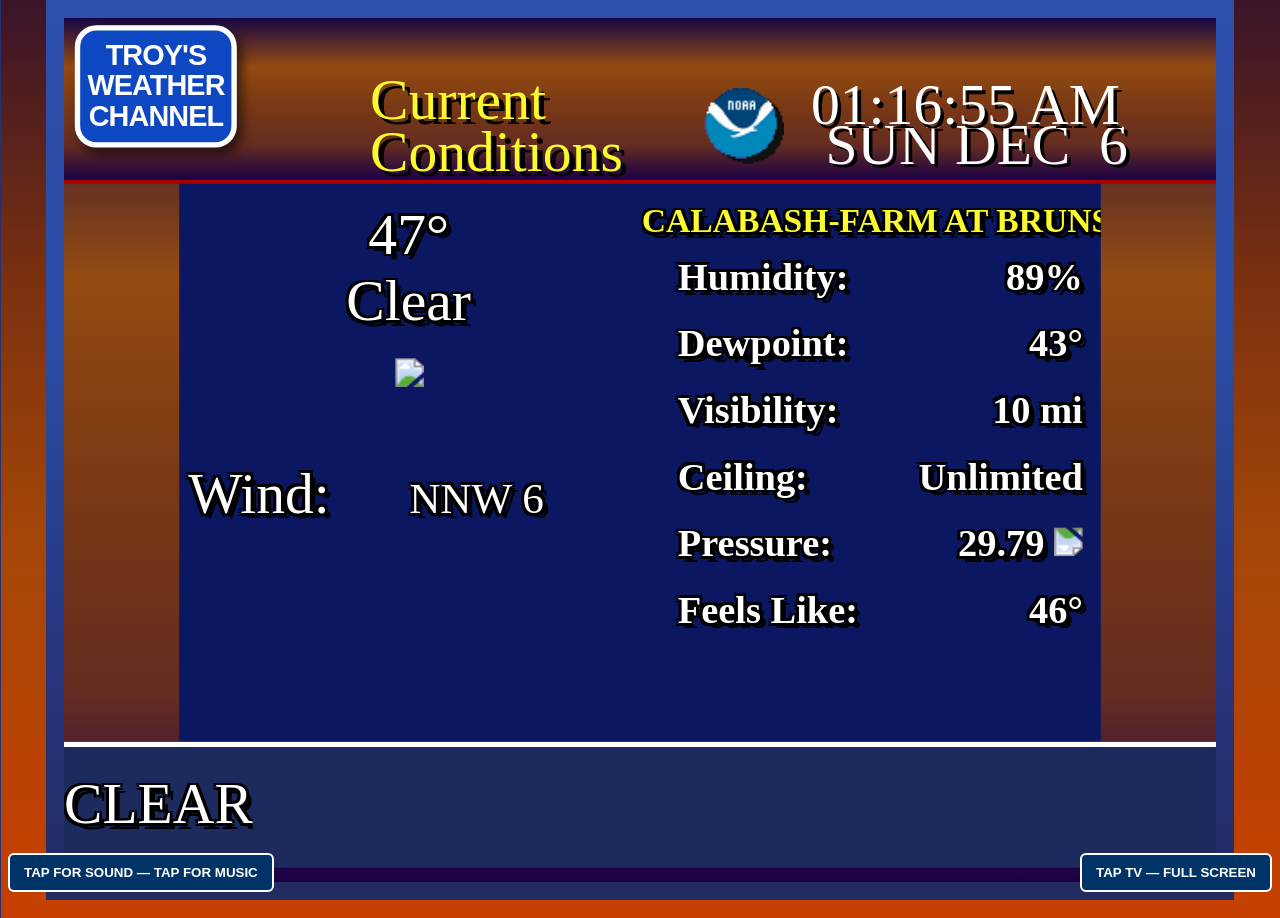
==== commit 4e4a7936: "Channel/Intl/stream + Battaglia refresh run 1292" ====
--- a/4000-exact/index.html
+++ b/4000-exact/index.html
@@ -29,7 +29,7 @@
   </script>
 
   
-  <link rel="stylesheet" type="text/css" href="styles/main.css?v=1251" />
+  <link rel="stylesheet" type="text/css" href="styles/main.css?v=1252" />
   <script type="text/javascript" src="scripts/vendor/auto/jquery.js"></script>
   <script type="text/javascript" src="scripts/vendor/jquery.autocomplete.min.js"></script>
   <script type="text/javascript" src="scripts/vendor/auto/nosleep.js"></script>
--- a/4000-exact/styles/main.css
+++ b/4000-exact/styles/main.css
@@ -1,4 +1,4 @@
-@import url("https://troywilliamsmyrtlebeach-max.github.io/Troy-farm-WeatherStar-/4000-myrtle-intl/styles/main.css?v=1251");
+@import url("https://troywilliamsmyrtlebeach-max.github.io/Troy-farm-WeatherStar-/4000-myrtle-intl/styles/main.css?v=1252");
 
 /* Strongly scoped final theme overrides for emulator screens. */
 body #divTwc #container { background: #000 !important; }
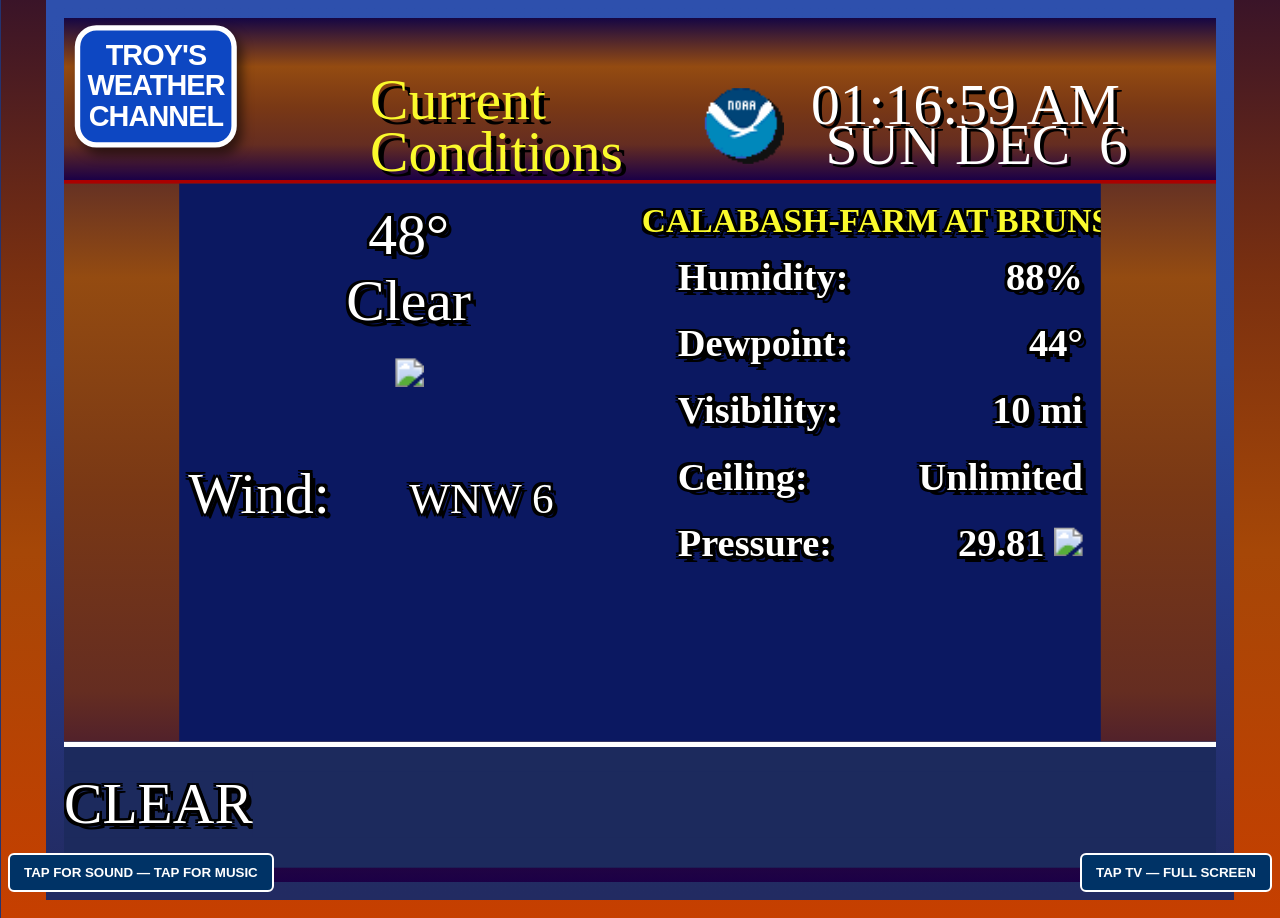
==== commit 8427e88c: "Channel/Intl/stream + Battaglia refresh (GitHub Actions 202611281344) STAGE DONE - ?v= 1252->1253 (l" ====
--- a/4000-exact/index.html
+++ b/4000-exact/index.html
@@ -29,7 +29,7 @@
   </script>
 
   
-  <link rel="stylesheet" type="text/css" href="styles/main.css?v=1252" />
+  <link rel="stylesheet" type="text/css" href="styles/main.css?v=1253" />
   <script type="text/javascript" src="scripts/vendor/auto/jquery.js"></script>
   <script type="text/javascript" src="scripts/vendor/jquery.autocomplete.min.js"></script>
   <script type="text/javascript" src="scripts/vendor/auto/nosleep.js"></script>
--- a/4000-exact/styles/main.css
+++ b/4000-exact/styles/main.css
@@ -1,4 +1,4 @@
-@import url("https://troywilliamsmyrtlebeach-max.github.io/Troy-farm-WeatherStar-/4000-myrtle-intl/styles/main.css?v=1252");
+@import url("https://troywilliamsmyrtlebeach-max.github.io/Troy-farm-WeatherStar-/4000-myrtle-intl/styles/main.css?v=1253");
 
 /* Strongly scoped final theme overrides for emulator screens. */
 body #divTwc #container { background: #000 !important; }
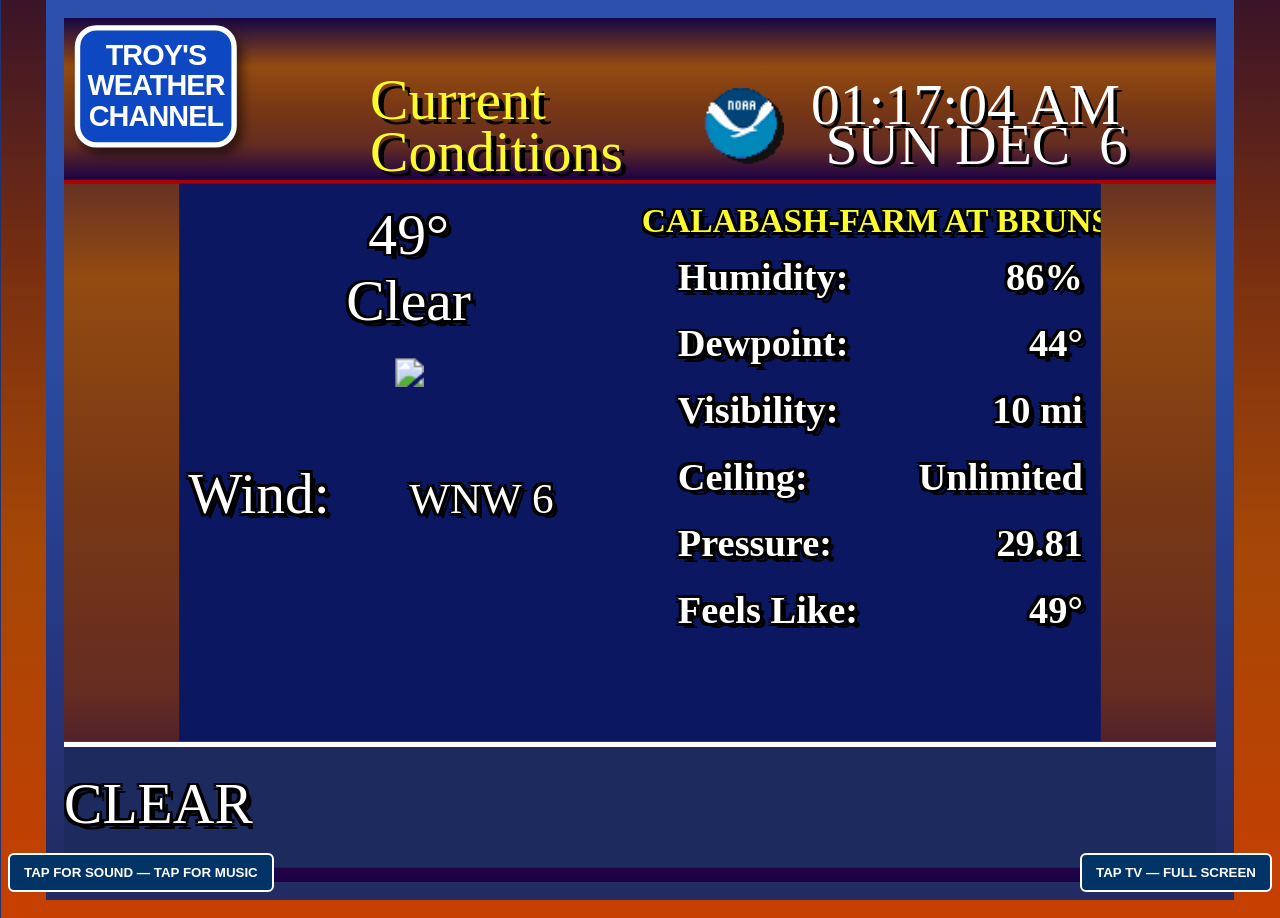
==== commit a6711f5e: "Channel/Intl/stream + Battaglia refresh run 1293: 49F Sunny, P 29.81 steady, ?v=1254" ====
--- a/4000-exact/index.html
+++ b/4000-exact/index.html
@@ -29,7 +29,7 @@
   </script>
 
   
-  <link rel="stylesheet" type="text/css" href="styles/main.css?v=1253" />
+  <link rel="stylesheet" type="text/css" href="styles/main.css?v=1254" />
   <script type="text/javascript" src="scripts/vendor/auto/jquery.js"></script>
   <script type="text/javascript" src="scripts/vendor/jquery.autocomplete.min.js"></script>
   <script type="text/javascript" src="scripts/vendor/auto/nosleep.js"></script>
--- a/4000-exact/styles/main.css
+++ b/4000-exact/styles/main.css
@@ -1,4 +1,4 @@
-@import url("https://troywilliamsmyrtlebeach-max.github.io/Troy-farm-WeatherStar-/4000-myrtle-intl/styles/main.css?v=1253");
+@import url("https://troywilliamsmyrtlebeach-max.github.io/Troy-farm-WeatherStar-/4000-myrtle-intl/styles/main.css?v=1254");
 
 /* Strongly scoped final theme overrides for emulator screens. */
 body #divTwc #container { background: #000 !important; }
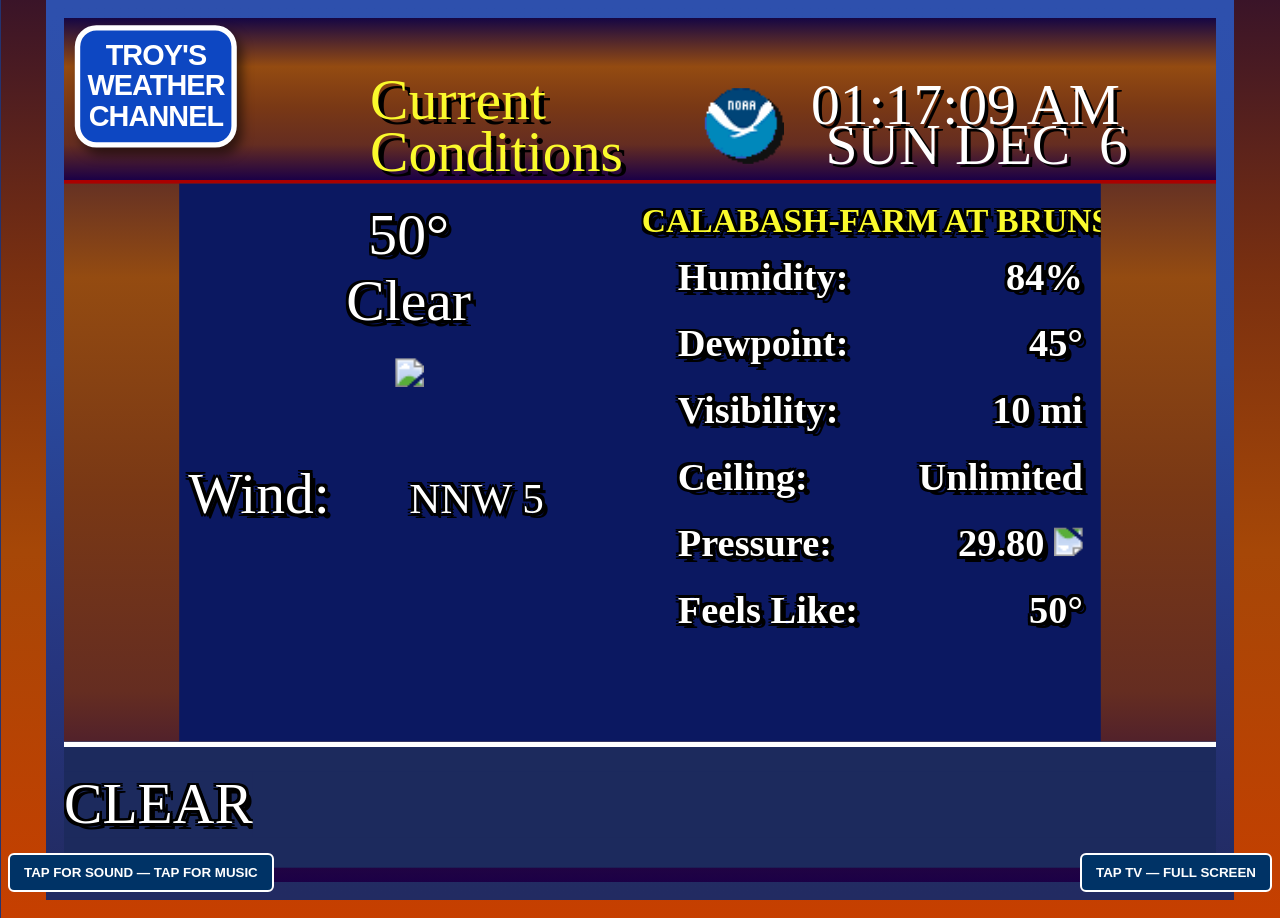
==== commit 4ca144ff: "Channel/Intl/stream + Battaglia refresh run 1294: 50F Sunny, P 29.80 falling, ?v=1255" ====
--- a/4000-exact/index.html
+++ b/4000-exact/index.html
@@ -29,7 +29,7 @@
   </script>
 
   
-  <link rel="stylesheet" type="text/css" href="styles/main.css?v=1254" />
+  <link rel="stylesheet" type="text/css" href="styles/main.css?v=1255" />
   <script type="text/javascript" src="scripts/vendor/auto/jquery.js"></script>
   <script type="text/javascript" src="scripts/vendor/jquery.autocomplete.min.js"></script>
   <script type="text/javascript" src="scripts/vendor/auto/nosleep.js"></script>
--- a/4000-exact/styles/main.css
+++ b/4000-exact/styles/main.css
@@ -1,4 +1,4 @@
-@import url("https://troywilliamsmyrtlebeach-max.github.io/Troy-farm-WeatherStar-/4000-myrtle-intl/styles/main.css?v=1254");
+@import url("https://troywilliamsmyrtlebeach-max.github.io/Troy-farm-WeatherStar-/4000-myrtle-intl/styles/main.css?v=1255");
 
 /* Strongly scoped final theme overrides for emulator screens. */
 body #divTwc #container { background: #000 !important; }
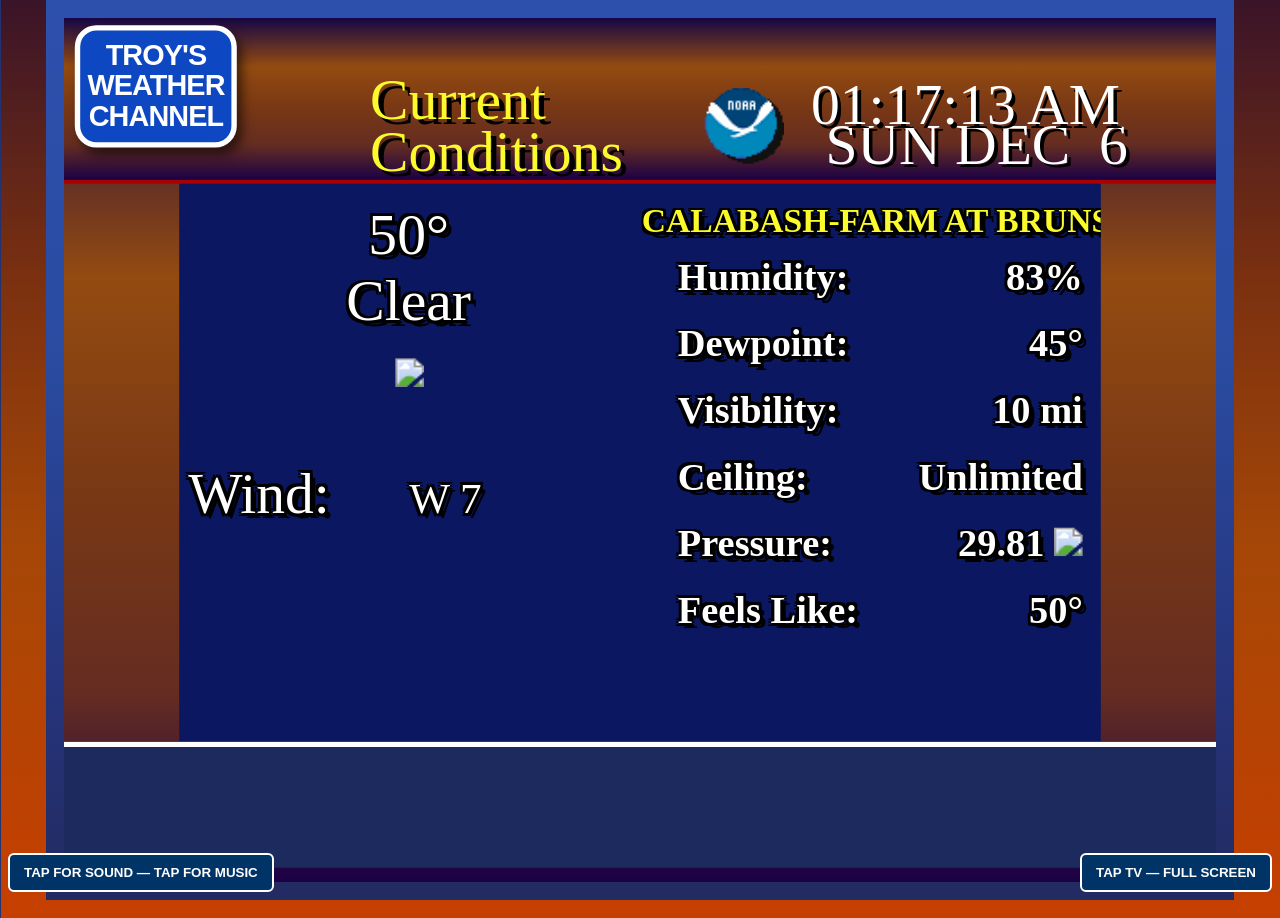
==== commit 73604cbd: "Channel/Intl/stream + Battaglia refresh run 1295: 50F Sunny, P 29.80 rising, ?v=1256" ====
--- a/4000-exact/index.html
+++ b/4000-exact/index.html
@@ -29,7 +29,7 @@
   </script>
 
   
-  <link rel="stylesheet" type="text/css" href="styles/main.css?v=1255" />
+  <link rel="stylesheet" type="text/css" href="styles/main.css?v=1256" />
   <script type="text/javascript" src="scripts/vendor/auto/jquery.js"></script>
   <script type="text/javascript" src="scripts/vendor/jquery.autocomplete.min.js"></script>
   <script type="text/javascript" src="scripts/vendor/auto/nosleep.js"></script>
--- a/4000-exact/styles/main.css
+++ b/4000-exact/styles/main.css
@@ -1,4 +1,4 @@
-@import url("https://troywilliamsmyrtlebeach-max.github.io/Troy-farm-WeatherStar-/4000-myrtle-intl/styles/main.css?v=1255");
+@import url("https://troywilliamsmyrtlebeach-max.github.io/Troy-farm-WeatherStar-/4000-myrtle-intl/styles/main.css?v=1256");
 
 /* Strongly scoped final theme overrides for emulator screens. */
 body #divTwc #container { background: #000 !important; }
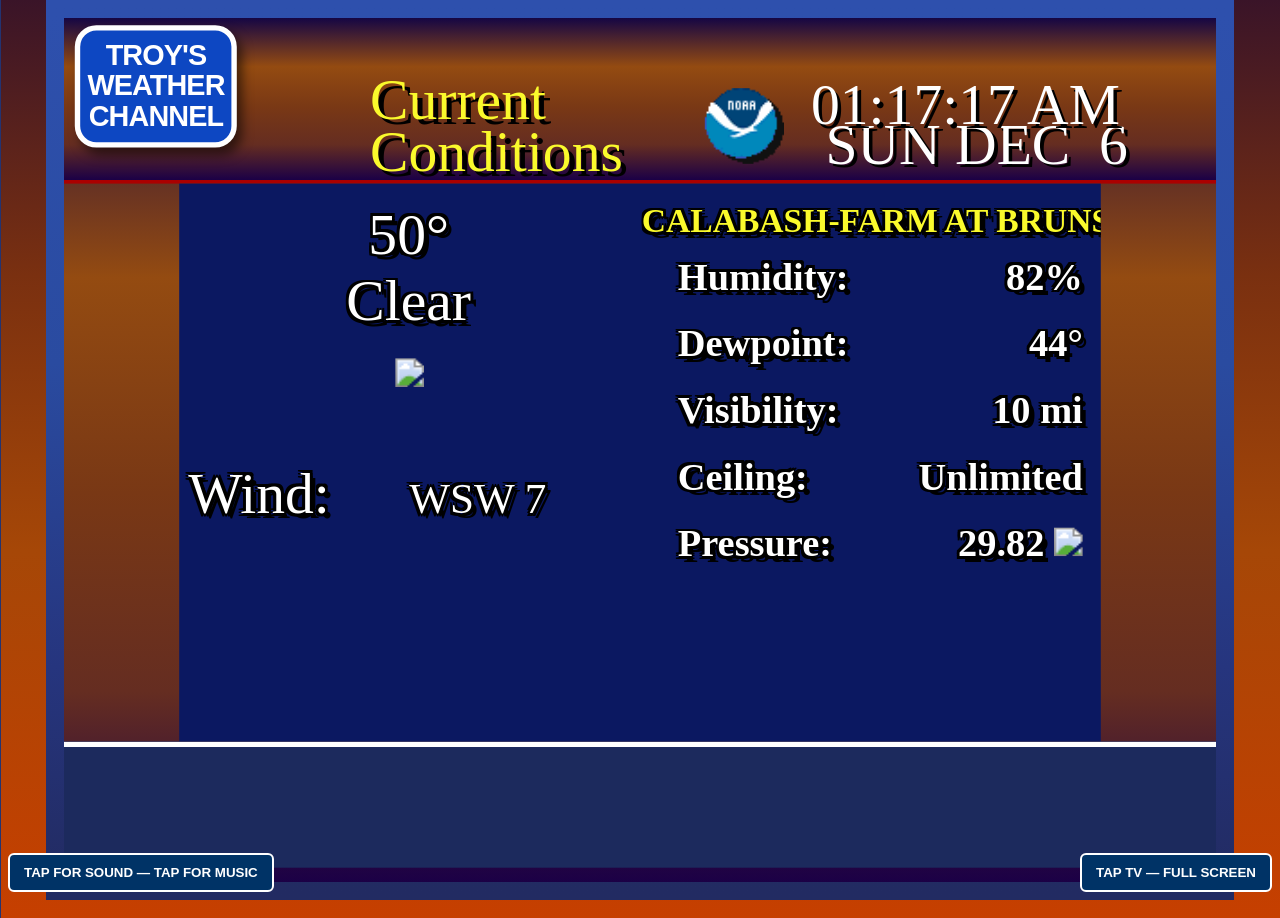
==== commit aaec9f12: "Channel/Intl/stream + Battaglia refresh (GitHub Actions 202611281428) STAGE DONE - ?v= 1256->1257 (l" ====
--- a/4000-exact/index.html
+++ b/4000-exact/index.html
@@ -29,7 +29,7 @@
   </script>
 
   
-  <link rel="stylesheet" type="text/css" href="styles/main.css?v=1256" />
+  <link rel="stylesheet" type="text/css" href="styles/main.css?v=1257" />
   <script type="text/javascript" src="scripts/vendor/auto/jquery.js"></script>
   <script type="text/javascript" src="scripts/vendor/jquery.autocomplete.min.js"></script>
   <script type="text/javascript" src="scripts/vendor/auto/nosleep.js"></script>
--- a/4000-exact/styles/main.css
+++ b/4000-exact/styles/main.css
@@ -1,4 +1,4 @@
-@import url("https://troywilliamsmyrtlebeach-max.github.io/Troy-farm-WeatherStar-/4000-myrtle-intl/styles/main.css?v=1256");
+@import url("https://troywilliamsmyrtlebeach-max.github.io/Troy-farm-WeatherStar-/4000-myrtle-intl/styles/main.css?v=1257");
 
 /* Strongly scoped final theme overrides for emulator screens. */
 body #divTwc #container { background: #000 !important; }
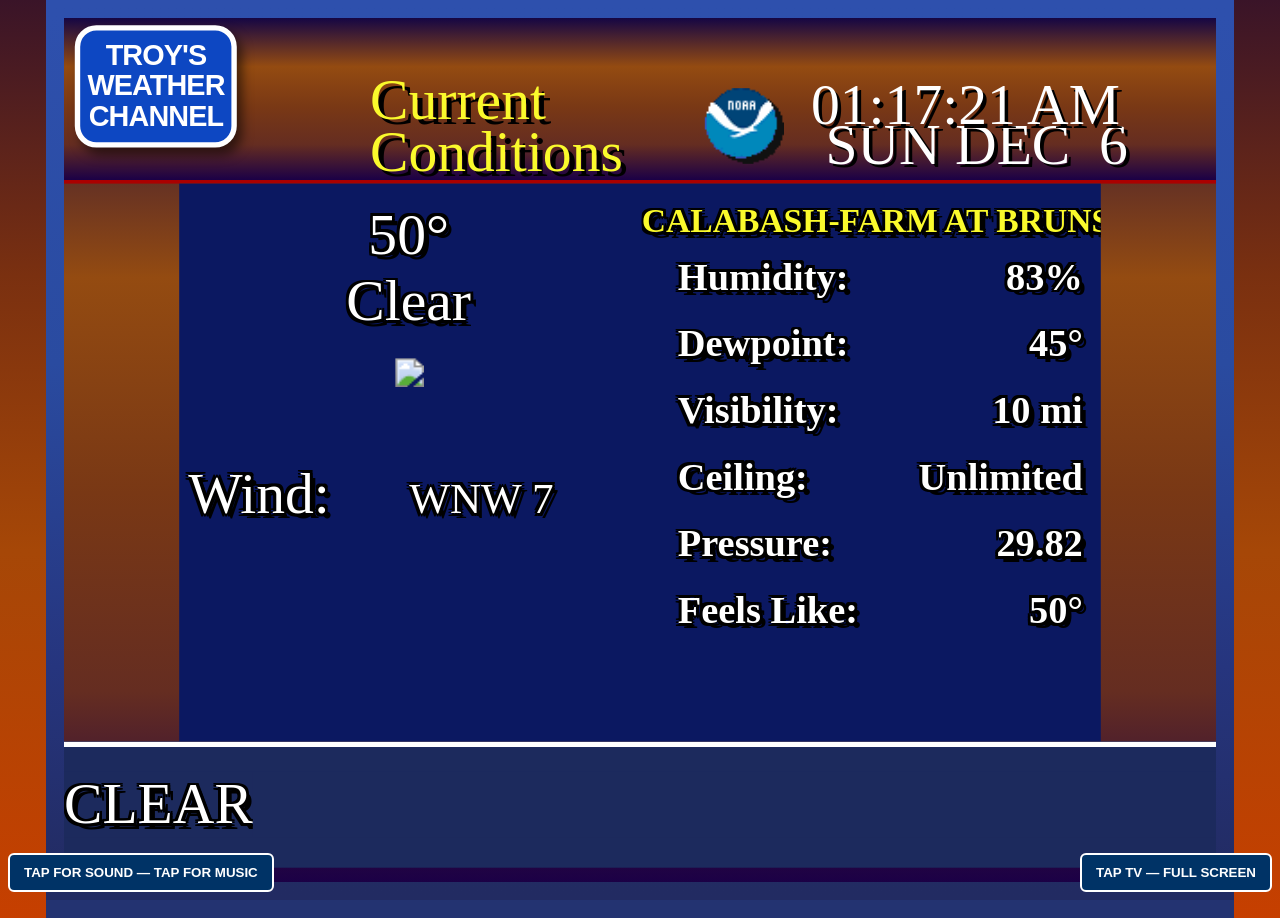
==== commit c9c31561: "Channel/Intl/stream + Battaglia refresh run 1296: 50F Sunny, P 29.81 steady, ?v=1258" ====
--- a/4000-exact/index.html
+++ b/4000-exact/index.html
@@ -29,7 +29,7 @@
   </script>
 
   
-  <link rel="stylesheet" type="text/css" href="styles/main.css?v=1257" />
+  <link rel="stylesheet" type="text/css" href="styles/main.css?v=1258" />
   <script type="text/javascript" src="scripts/vendor/auto/jquery.js"></script>
   <script type="text/javascript" src="scripts/vendor/jquery.autocomplete.min.js"></script>
   <script type="text/javascript" src="scripts/vendor/auto/nosleep.js"></script>
--- a/4000-exact/styles/main.css
+++ b/4000-exact/styles/main.css
@@ -1,4 +1,4 @@
-@import url("https://troywilliamsmyrtlebeach-max.github.io/Troy-farm-WeatherStar-/4000-myrtle-intl/styles/main.css?v=1257");
+@import url("https://troywilliamsmyrtlebeach-max.github.io/Troy-farm-WeatherStar-/4000-myrtle-intl/styles/main.css?v=1258");
 
 /* Strongly scoped final theme overrides for emulator screens. */
 body #divTwc #container { background: #000 !important; }
